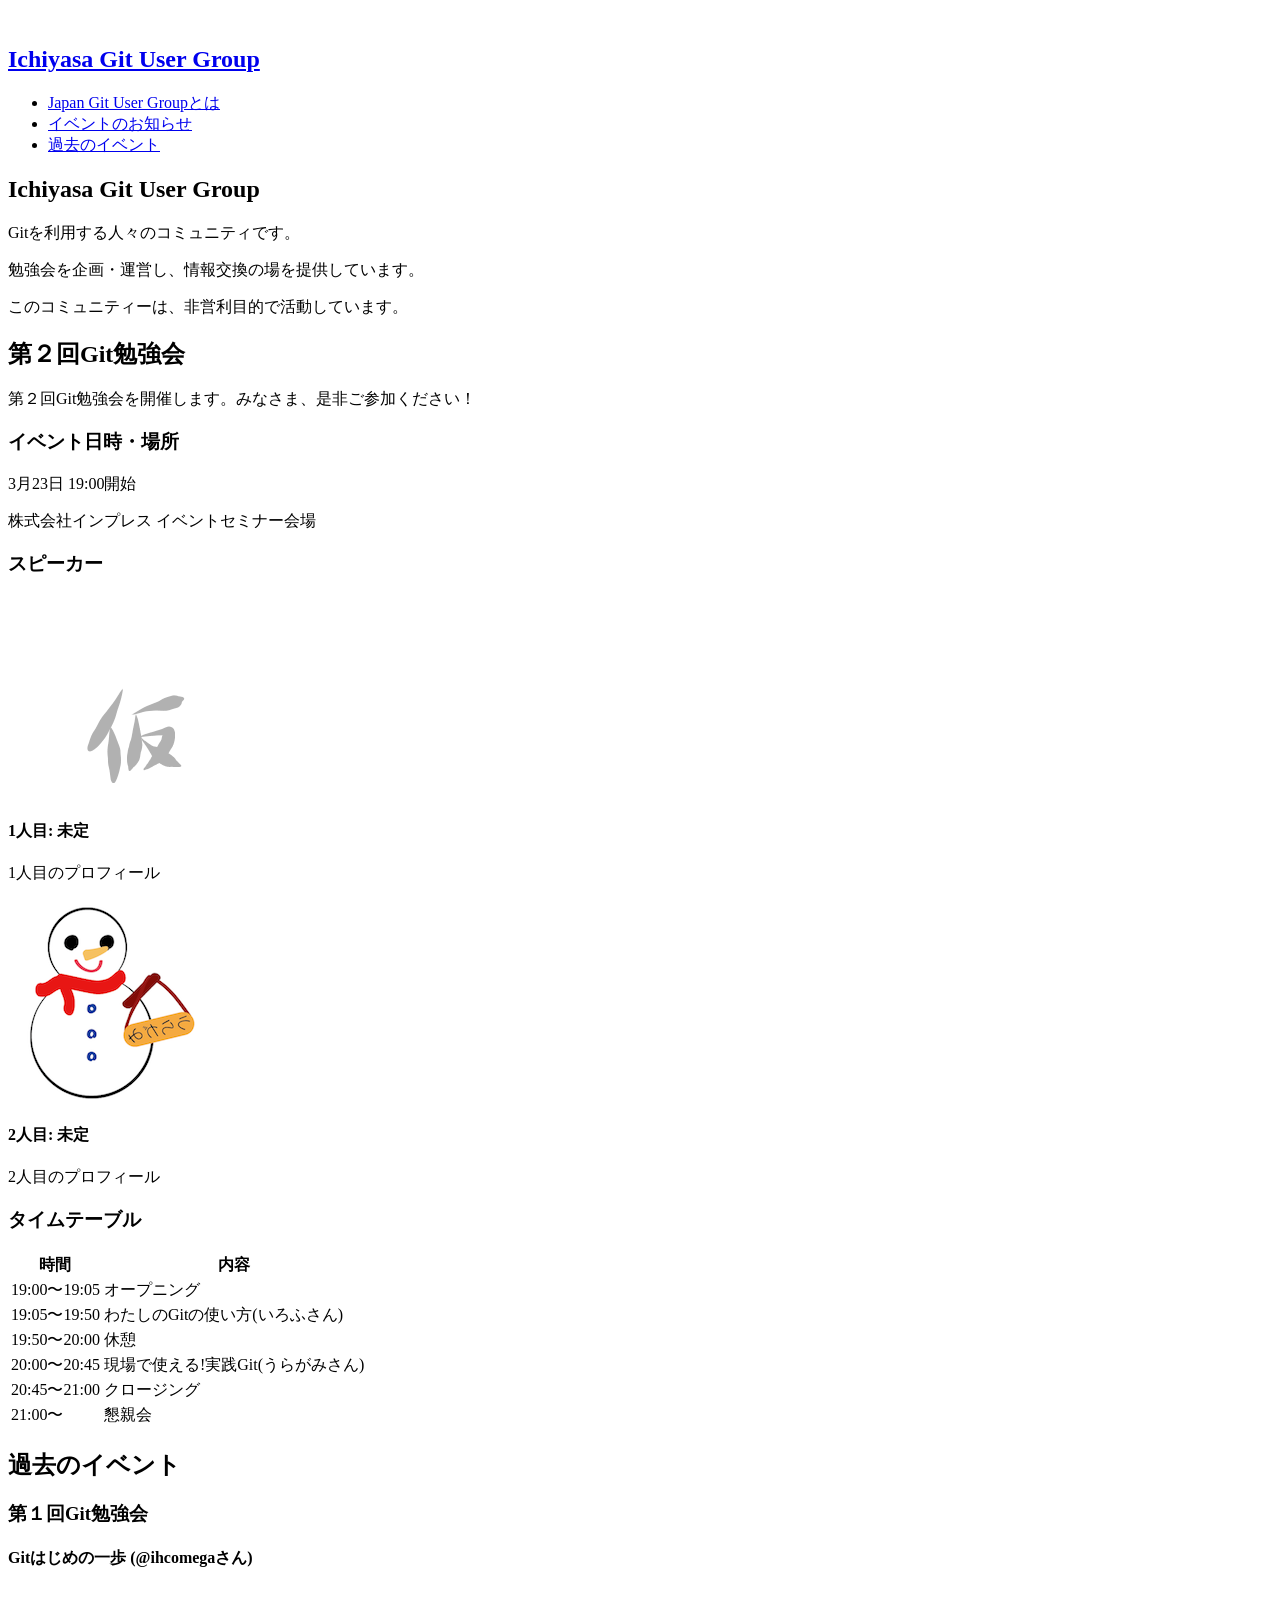
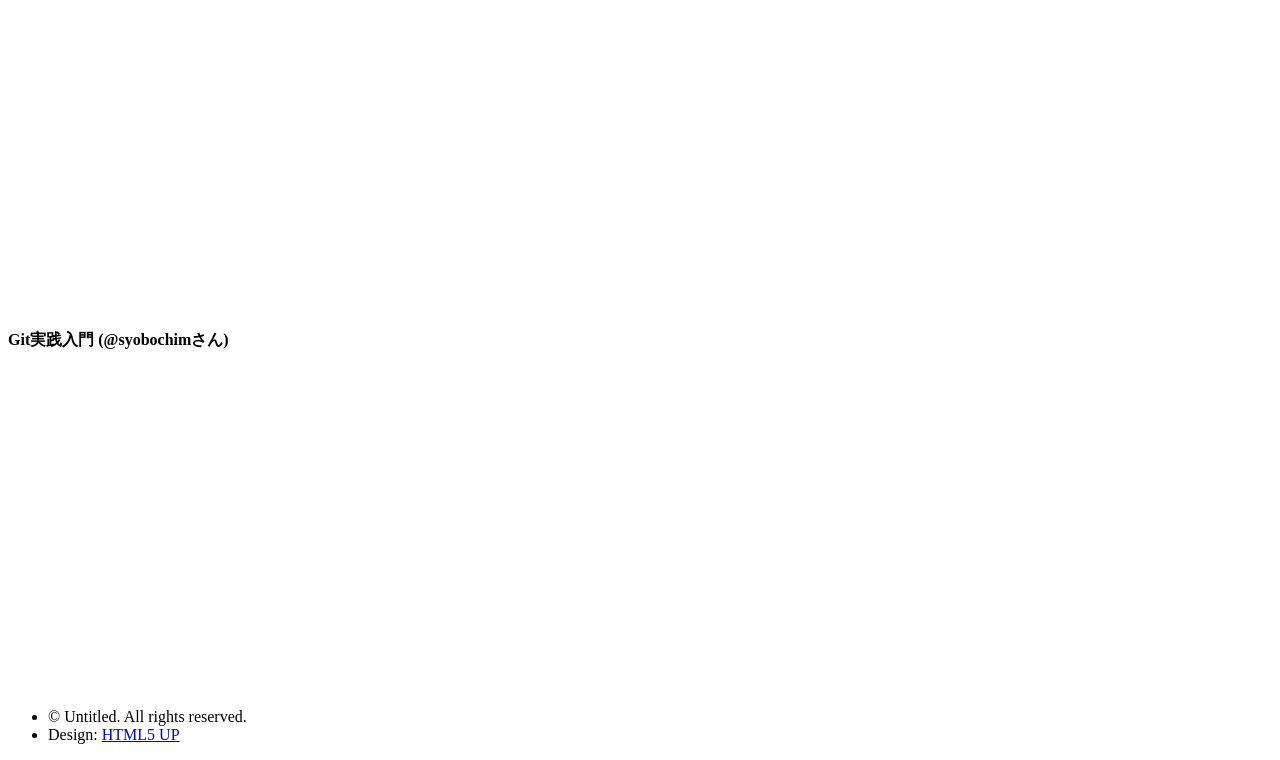
==== index.html @ 10b7ca1c "セッション情報を記載した" ====
<!DOCTYPE HTML>
<!--
	Read Only by HTML5 UP
	html5up.net | @ajlkn
	Free for personal and commercial use under the CCA 3.0 license (html5up.net/license)
-->
<html>
<head>
    <title>Ichiyasa Git User Group</title>
    <meta charset="utf-8"/>
    <meta name="viewport" content="width=device-width, initial-scale=1"/>
    <link rel="stylesheet" href="assets/css/main.css"/>
</head>
<body>

<!-- Header -->
<section id="header">
    <header>
        <span class="image avatar"><img src="images/avatar.png" alt=""/></span>
        <h1 id="logo"><a href="#">Ichiyasa Git User Group</a></h1>
    </header>
    <nav id="nav">
        <ul>
            <li><a href="#one" class="active">Japan Git User Groupとは</a></li>
            <li><a href="#two">イベントのお知らせ</a></li>
            <li><a href="#three">過去のイベント</a></li>
        </ul>
    </nav>
</section>

<!-- Wrapper -->
<div id="wrapper">

    <!-- Main -->
    <div id="main">

        <!-- One -->
        <section id="one">
            <div class="container">
                <header class="major">
                    <h2>Ichiyasa Git User Group</h2>
                </header>
                <p>Gitを利用する人々のコミュニティです。</p>
                <p>勉強会を企画・運営し、情報交換の場を提供しています。</p>
                <p>このコミュニティーは、非営利目的で活動しています。</p>
            </div>
        </section>

        <!-- Two -->
        <section id="two">
            <div class="container">
                <h2>第２回Git勉強会</h2>
                <div class="features">
                    <p>第２回Git勉強会を開催します。みなさま、是非ご参加ください！</p>
                    <article>
                        <h3>イベント日時・場所</h3>
                        <p>3月23日 19:00開始</p>
                        <p>株式会社インプレス イベントセミナー会場</p>
                    </article>
                    <article>
                        <h3>スピーカー</h3>
                        <div class="speaker">
                            <img src="images/speaker1.png" alt="" class="image"/>
                            <div class="inner">
                                <h4>1人目: 未定</h4>
                                <p>1人目のプロフィール</p>
                            </div>
                        </div>
                        <div class="speaker">
                            <img src="images/speaker2.png" alt="" class="image"/>
                            <div class="inner">
                                <h4>2人目: 未定</h4>
                                <p>2人目のプロフィール</p>
                            </div>
                        </div>
                    </article>
                    <article>
                        <h3>タイムテーブル</h3>
                        <div class="table-wrapper">
                            <table class="alt">
                                <thead>
                                <tr>
                                    <th>時間</th>
                                    <th>内容</th>
                                </tr>
                                </thead>
                                <tbody>
                                <tr>
                                    <td>19:00〜19:05</td>
                                    <td>オープニング</td>
                                </tr>
                                <tr>
                                    <td>19:05〜19:50</td>
                                    <td>わたしのGitの使い方(いろふさん)</td>
                                </tr>
                                <tr>
                                    <td>19:50〜20:00</td>
                                    <td>休憩</td>
                                </tr>
                                <tr>
                                    <td>20:00〜20:45</td>
                                    <td>現場で使える!実践Git(うらがみさん)</td>
                                </tr>
                                <tr>
                                    <td>20:45〜21:00</td>
                                    <td>クロージング</td>
                                </tr>
                                <tr>
                                    <td>21:00〜</td>
                                    <td>懇親会</td>
                                </tr>
                                </tbody>
                            </table>
                        </div>
                    </article>
                </div>
            </div>
        </section>

        <!-- Three -->
        <section id="three">
            <div class="container">
                <h2>過去のイベント</h2>
                <h3>第１回Git勉強会</h3>
                <div class="features">
                    <article>
                        <h4>Gitはじめの一歩 (@ihcomegaさん)</h4>
                        <iframe width="560" height="315" src="https://www.youtube.com/embed/RZizY7tGPn8?rel=0"
                                frameborder="0" allow="autoplay; encrypted-media" allowfullscreen></iframe>
                    </article>
                    <article>
                        <h4>Git実践入門 (@syobochimさん)</h4>
                        <iframe width="560" height="315" src="https://www.youtube.com/embed/LocX863UA_w?rel=0"
                                frameborder="0" allow="autoplay; encrypted-media" allowfullscreen></iframe>
                    </article>
                </div>
            </div>
        </section>
    </div>

    <!-- Footer -->
    <section id="footer">
        <div class="container">
            <ul class="copyright">
                <li>&copy; Untitled. All rights reserved.</li>
                <li>Design: <a href="http://html5up.net">HTML5 UP</a></li>
            </ul>
        </div>
    </section>

</div>

<!-- Scripts -->
<script src="assets/js/jquery.min.js"></script>
<script src="assets/js/jquery.scrollzer.min.js"></script>
<script src="assets/js/jquery.scrolly.min.js"></script>
<script src="assets/js/skel.min.js"></script>
<script src="assets/js/util.js"></script>
<script src="assets/js/main.js"></script>

</body>
</html>
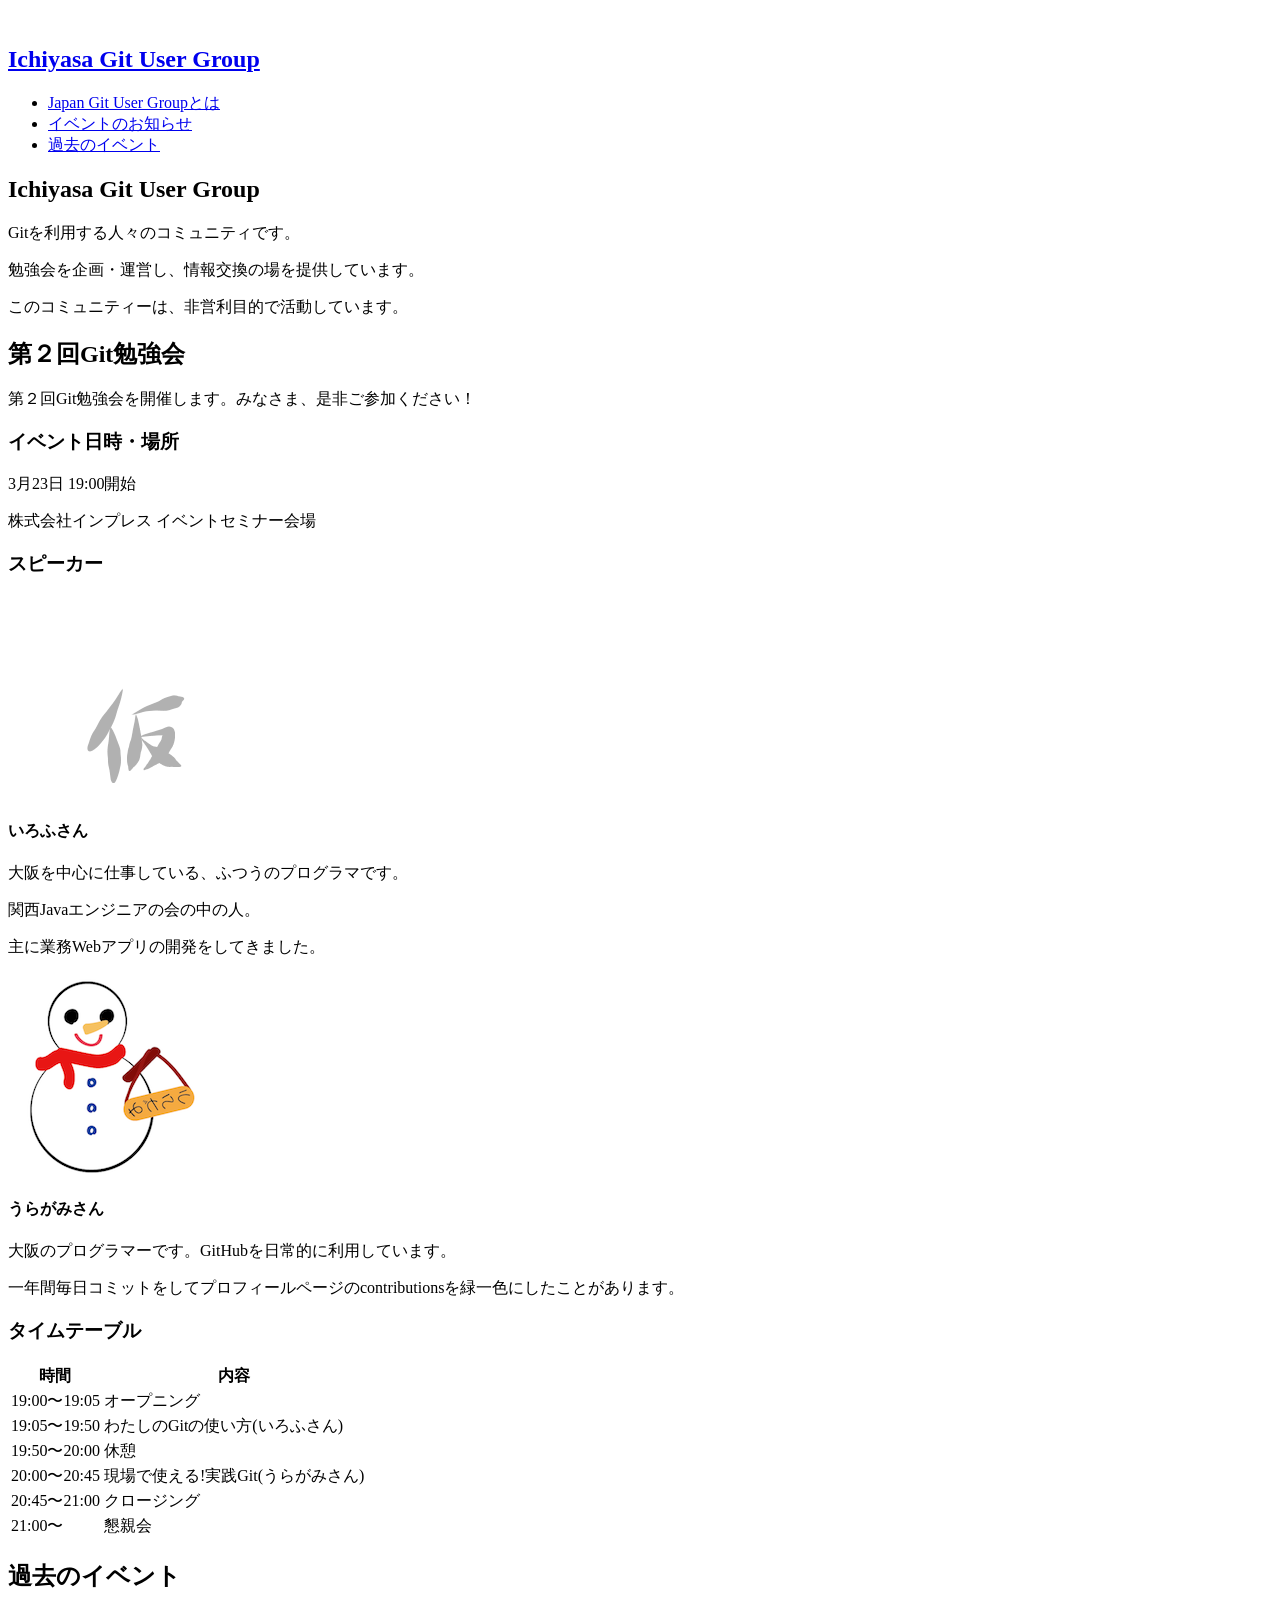
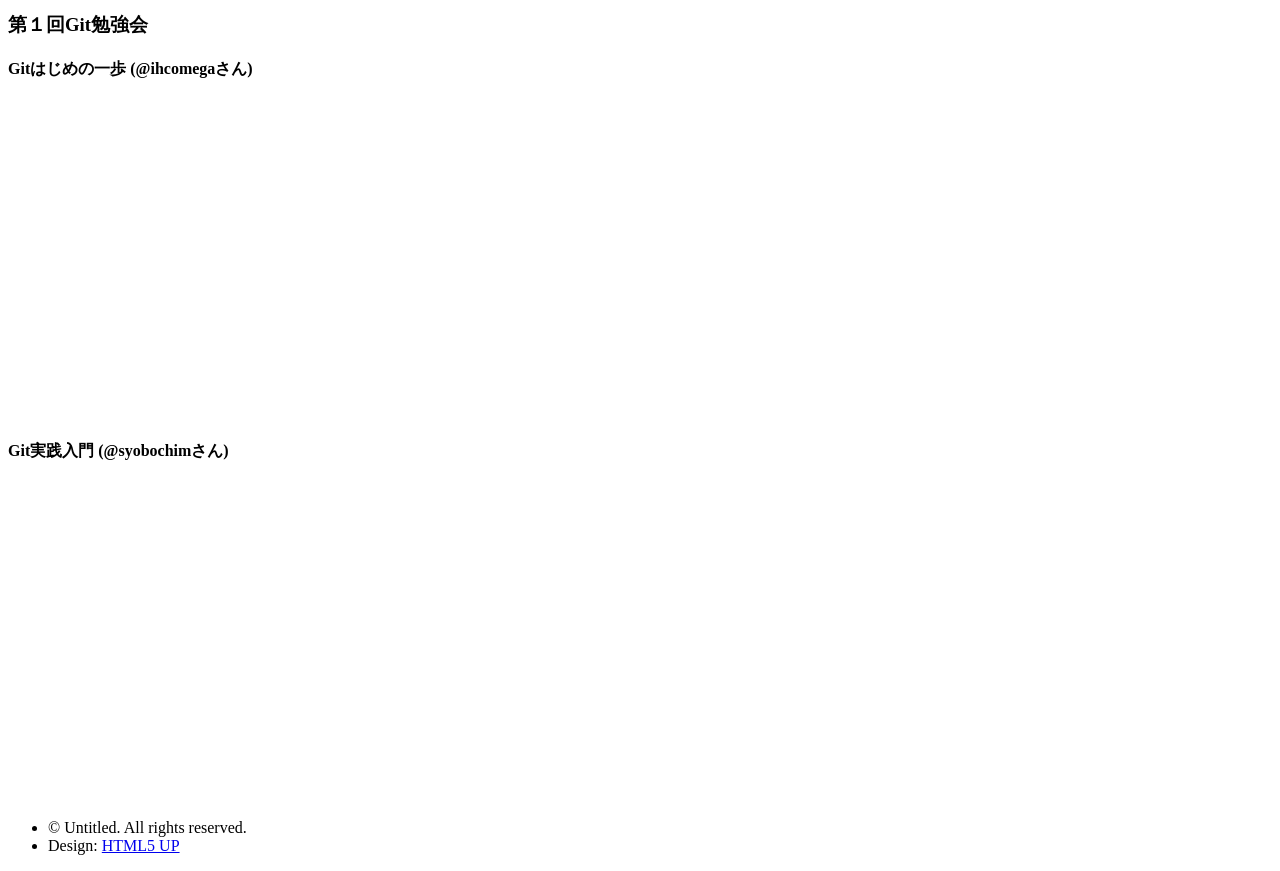
==== commit 4b79d6bf: "Merge branch 'main' into speakers-info" ====
--- a/index.html
+++ b/index.html
@@ -60,17 +60,21 @@
                     <article>
                         <h3>スピーカー</h3>
                         <div class="speaker">
+                        <!-- TODO : プロフィール画像を受け取ったら更新する-->
                             <img src="images/speaker1.png" alt="" class="image"/>
                             <div class="inner">
-                                <h4>1人目: 未定</h4>
-                                <p>1人目のプロフィール</p>
+                                <h4>いろふさん</h4>
+                                <p>大阪を中心に仕事している、ふつうのプログラマです。</p>
+                                <p>関西Javaエンジニアの会の中の人。</p>
+                                <p>主に業務Webアプリの開発をしてきました。</p>
                             </div>
                         </div>
                         <div class="speaker">
                             <img src="images/speaker2.png" alt="" class="image"/>
                             <div class="inner">
-                                <h4>2人目: 未定</h4>
-                                <p>2人目のプロフィール</p>
+                                <h4>うらがみさん</h4>
+                                <p>大阪のプログラマーです。GitHubを日常的に利用しています。</p>
+                                <p>一年間毎日コミットをしてプロフィールページのcontributionsを緑一色にしたことがあります。</p>
                             </div>
                         </div>
                     </article>
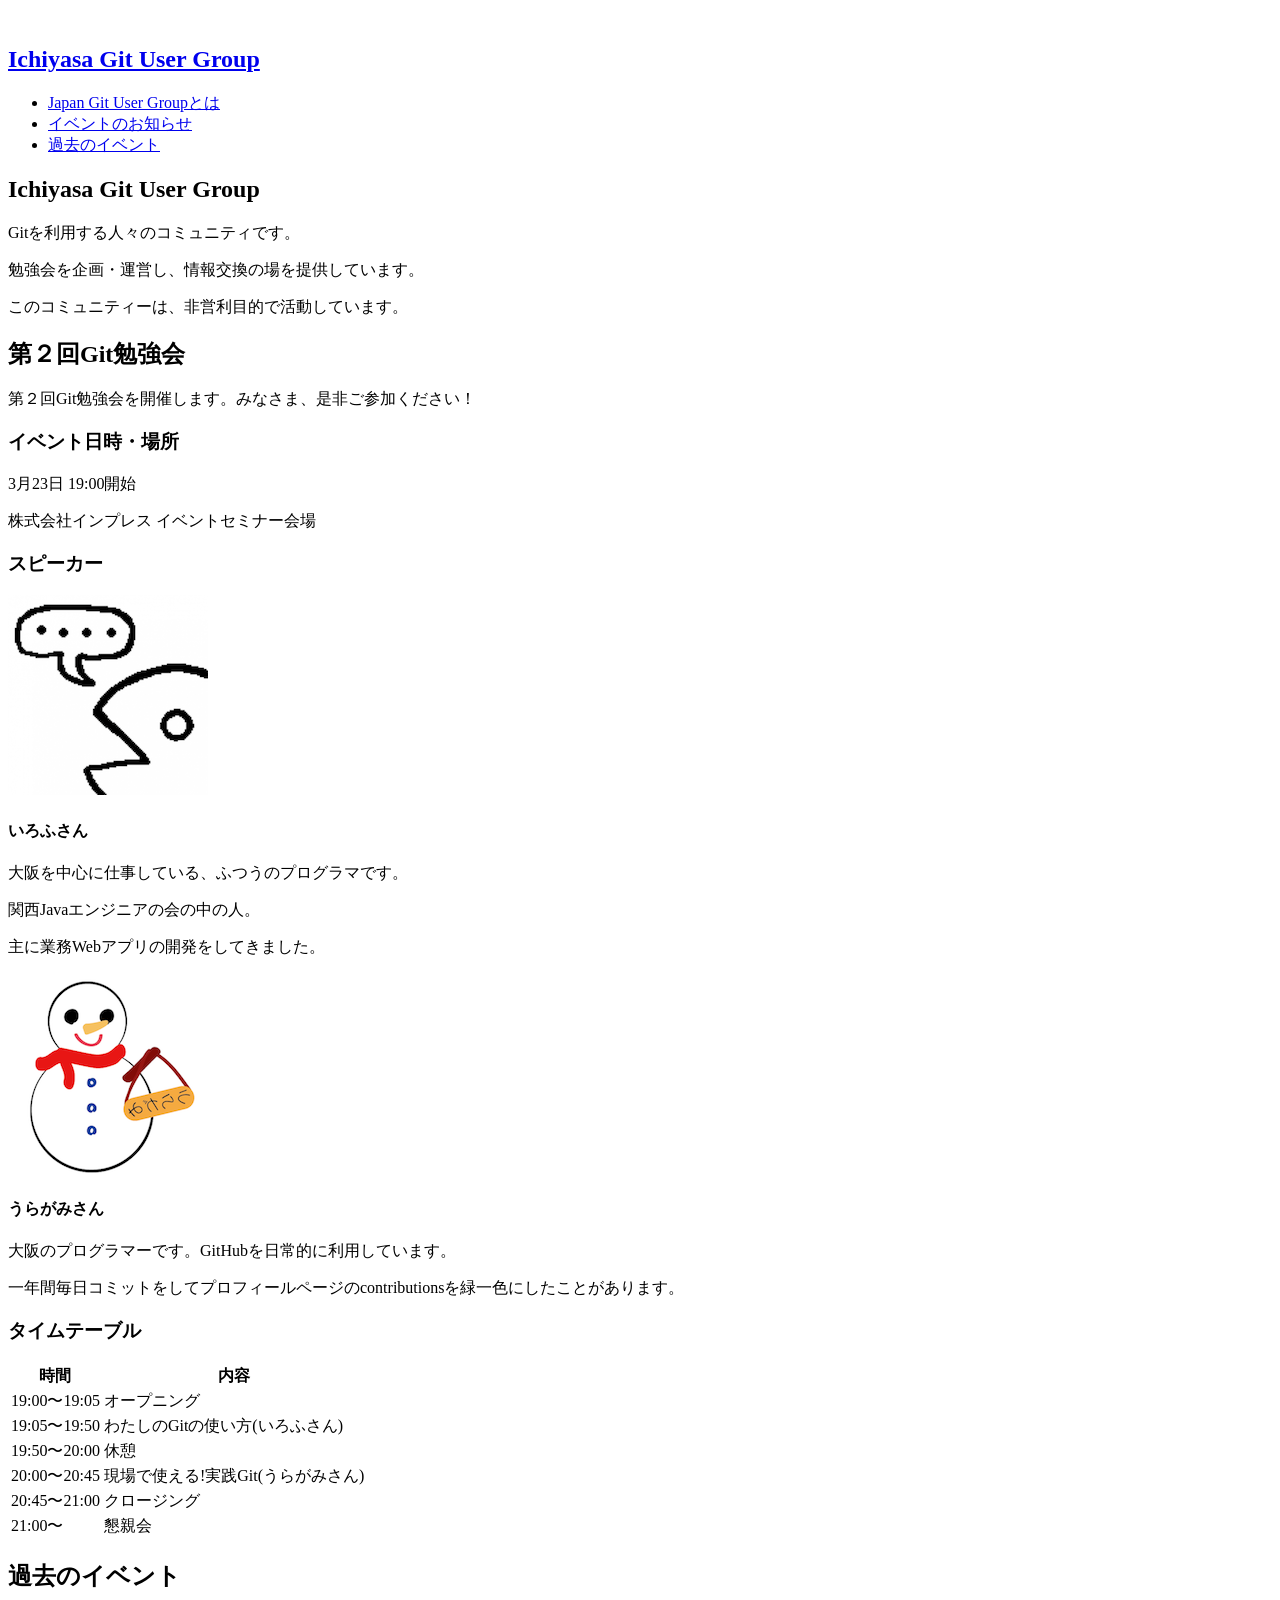
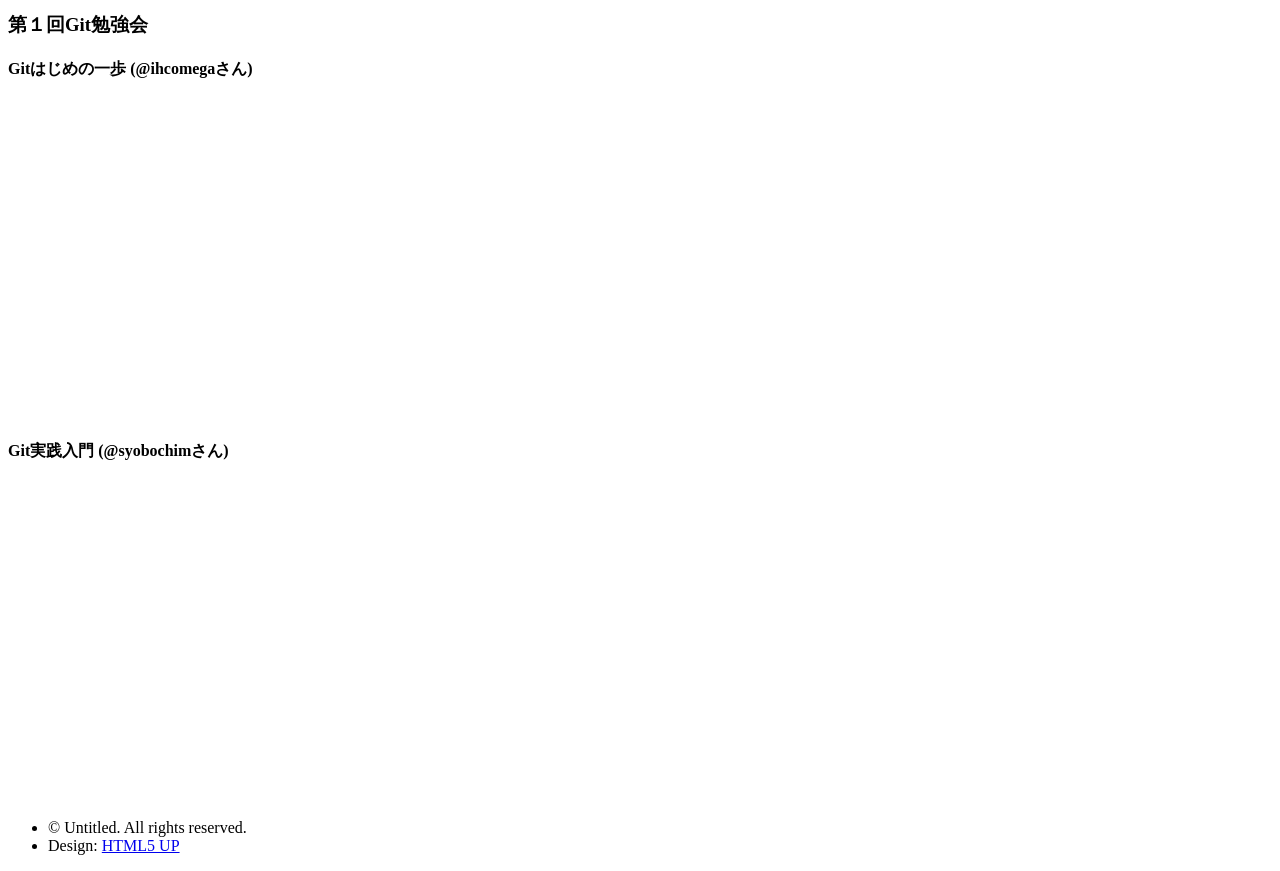
==== commit 027dee96: "いろふさんのプロフィール画像を追加した" ====
--- a/index.html
+++ b/index.html
@@ -60,7 +60,6 @@
                     <article>
                         <h3>スピーカー</h3>
                         <div class="speaker">
-                        <!-- TODO : プロフィール画像を受け取ったら更新する-->
                             <img src="images/speaker1.png" alt="" class="image"/>
                             <div class="inner">
                                 <h4>いろふさん</h4>
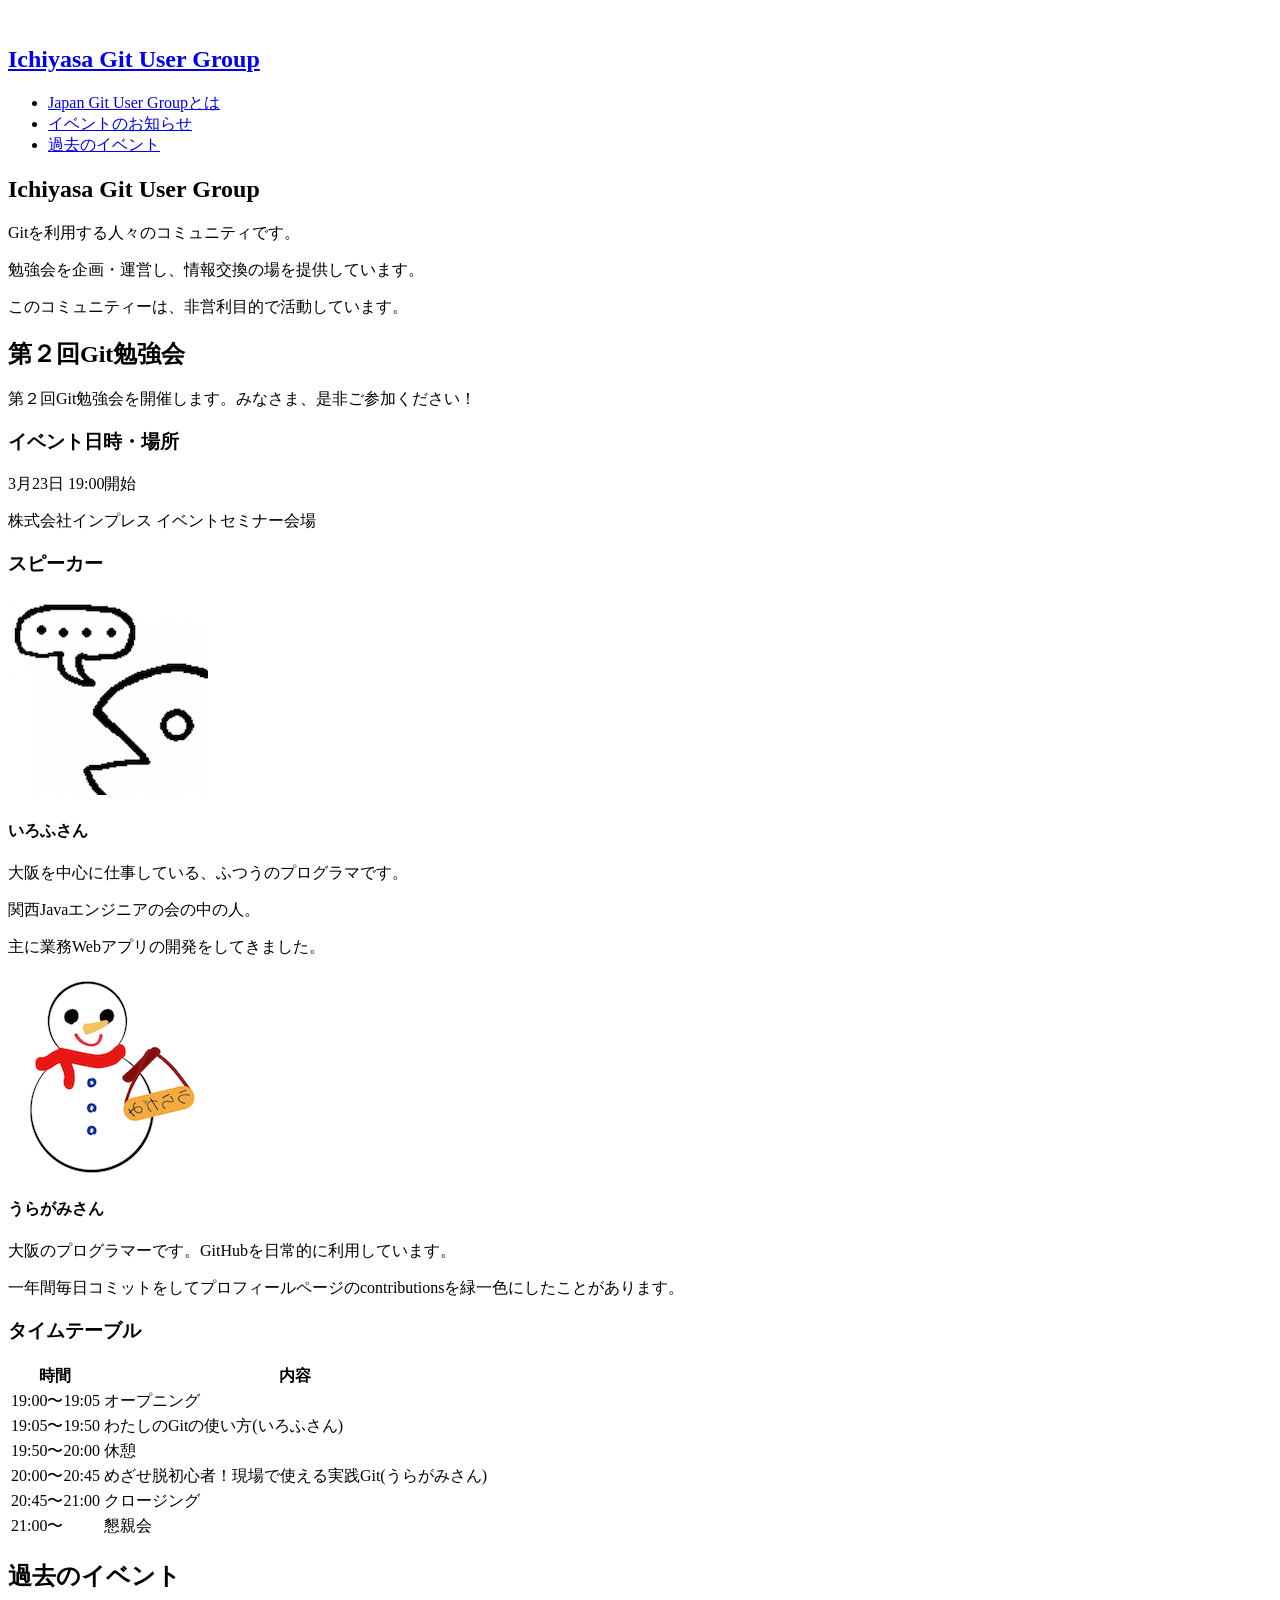
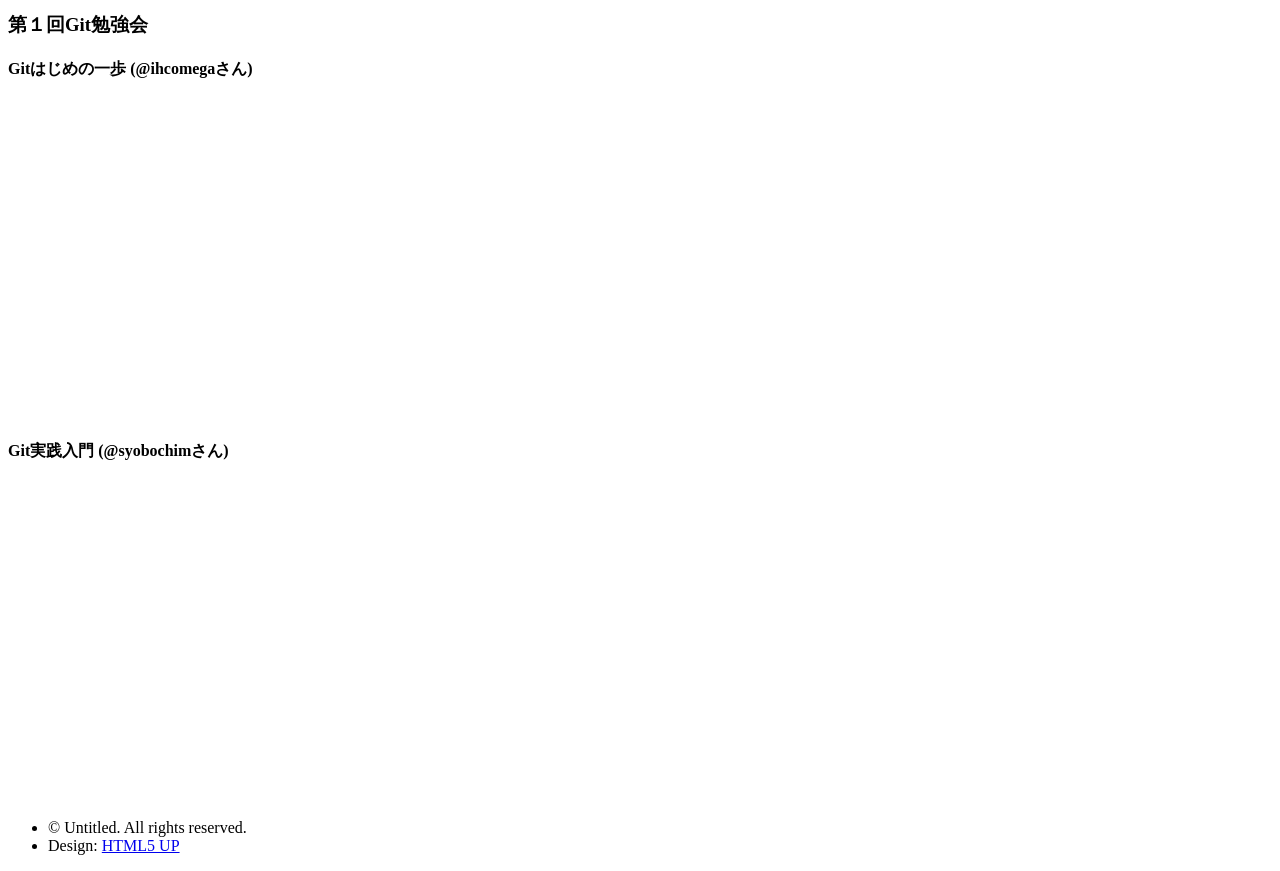
==== commit b3794376: "うらがみさんのセッションタイトルを更新した" ====
--- a/index.html
+++ b/index.html
@@ -102,7 +102,7 @@
                                 </tr>
                                 <tr>
                                     <td>20:00〜20:45</td>
-                                    <td>現場で使える!実践Git(うらがみさん)</td>
+                                    <td>めざせ脱初心者！現場で使える実践Git(うらがみさん)</td>
                                 </tr>
                                 <tr>
                                     <td>20:45〜21:00</td>
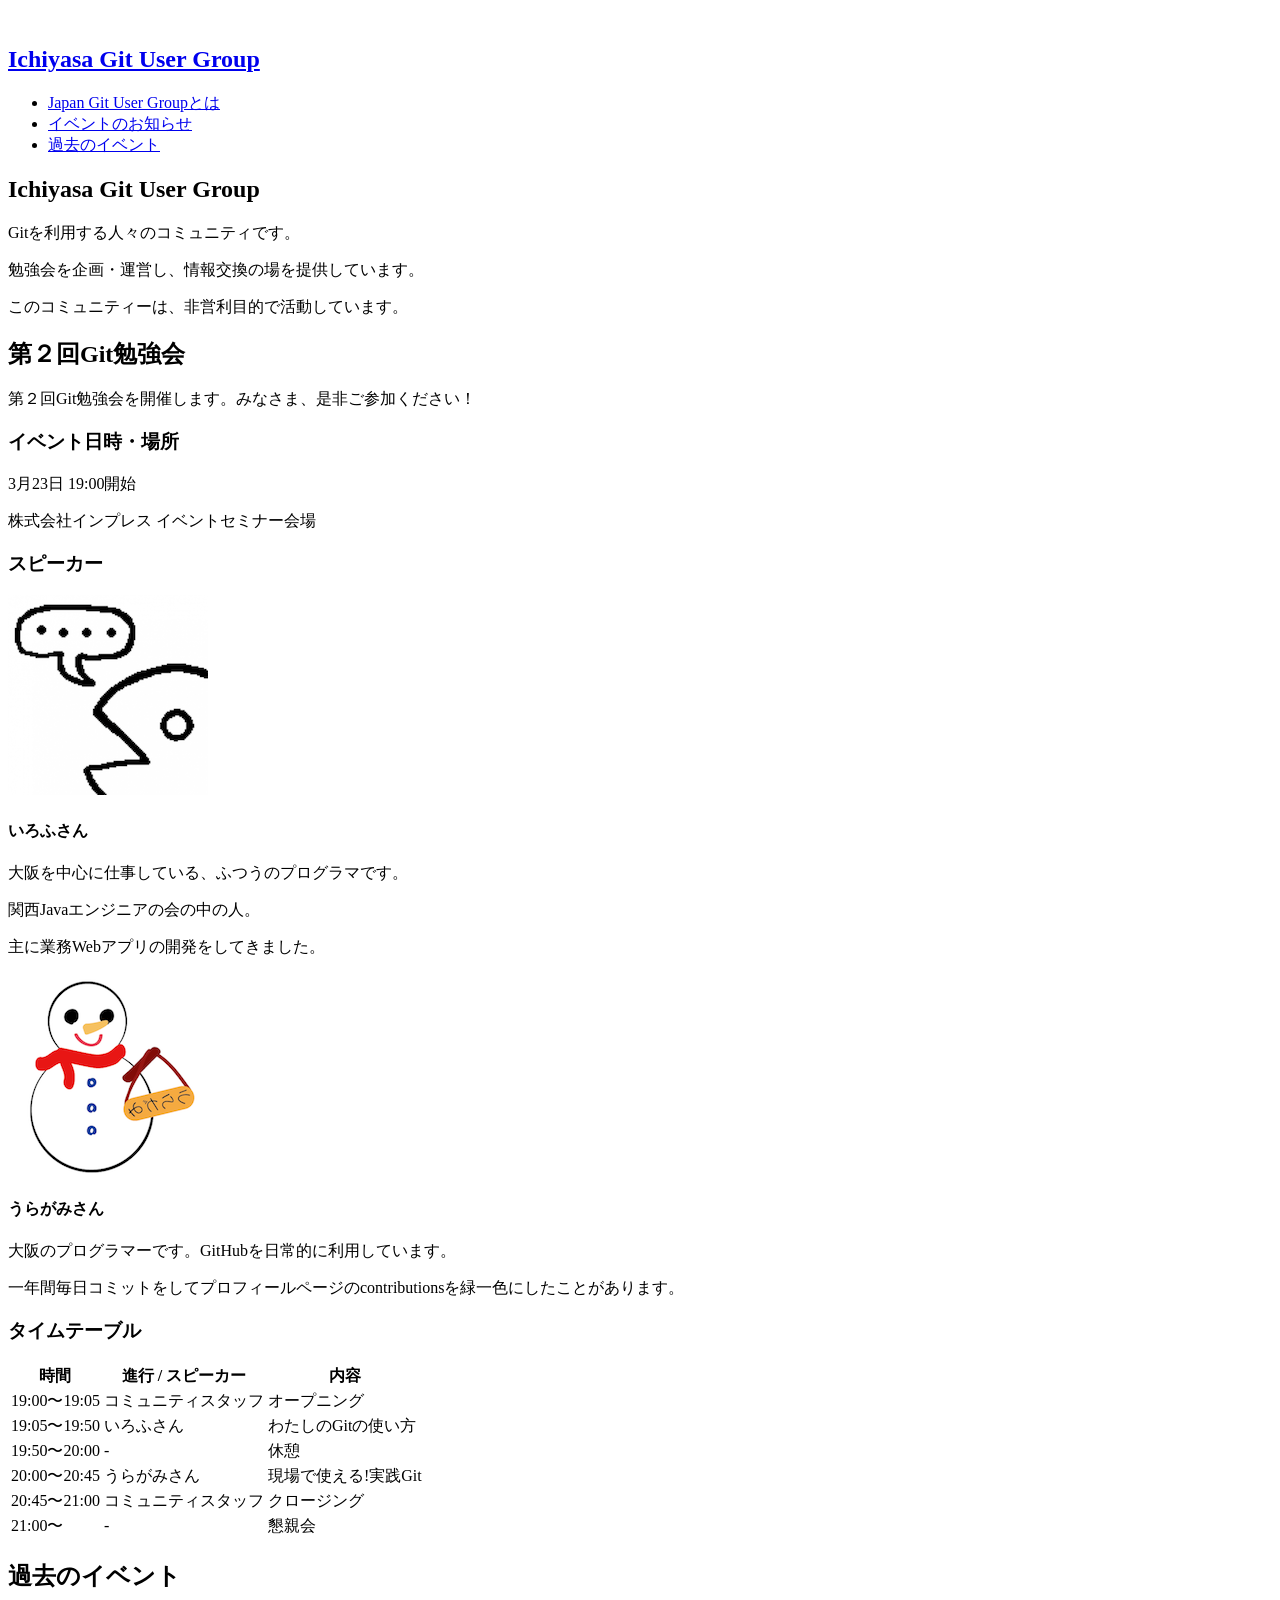
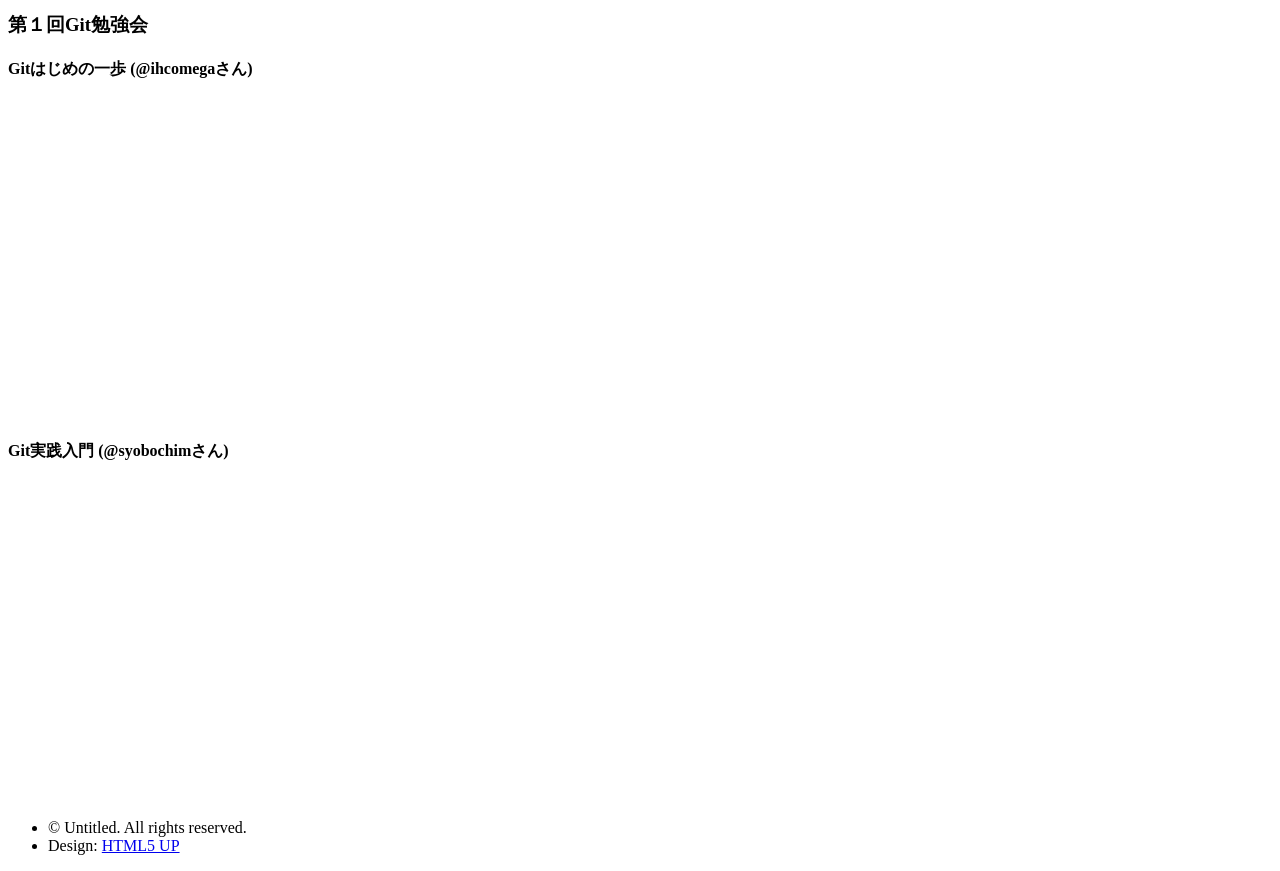
==== commit b233b6a2: "タイムテーブルのレイアウトを変更した" ====
--- a/index.html
+++ b/index.html
@@ -84,32 +84,39 @@
                                 <thead>
                                 <tr>
                                     <th>時間</th>
+									<th>進行 / スピーカー</th>
                                     <th>内容</th>
                                 </tr>
                                 </thead>
                                 <tbody>
                                 <tr>
                                     <td>19:00〜19:05</td>
+									<td>コミュニティスタッフ</td>
                                     <td>オープニング</td>
                                 </tr>
                                 <tr>
                                     <td>19:05〜19:50</td>
-                                    <td>わたしのGitの使い方(いろふさん)</td>
+									<td>いろふさん</td>
+                                    <td>わたしのGitの使い方</td>
                                 </tr>
                                 <tr>
                                     <td>19:50〜20:00</td>
+									<td> - </td>
                                     <td>休憩</td>
                                 </tr>
                                 <tr>
                                     <td>20:00〜20:45</td>
-                                    <td>めざせ脱初心者！現場で使える実践Git(うらがみさん)</td>
+									<td>うらがみさん</td>
+                                    <td>現場で使える!実践Git</td>
                                 </tr>
                                 <tr>
                                     <td>20:45〜21:00</td>
+									<td>コミュニティスタッフ</td>
                                     <td>クロージング</td>
                                 </tr>
                                 <tr>
                                     <td>21:00〜</td>
+									<td> - </td>
                                     <td>懇親会</td>
                                 </tr>
                                 </tbody>
@@ -162,4 +169,4 @@
 <script src="assets/js/main.js"></script>
 
 </body>
-</html>+</html>
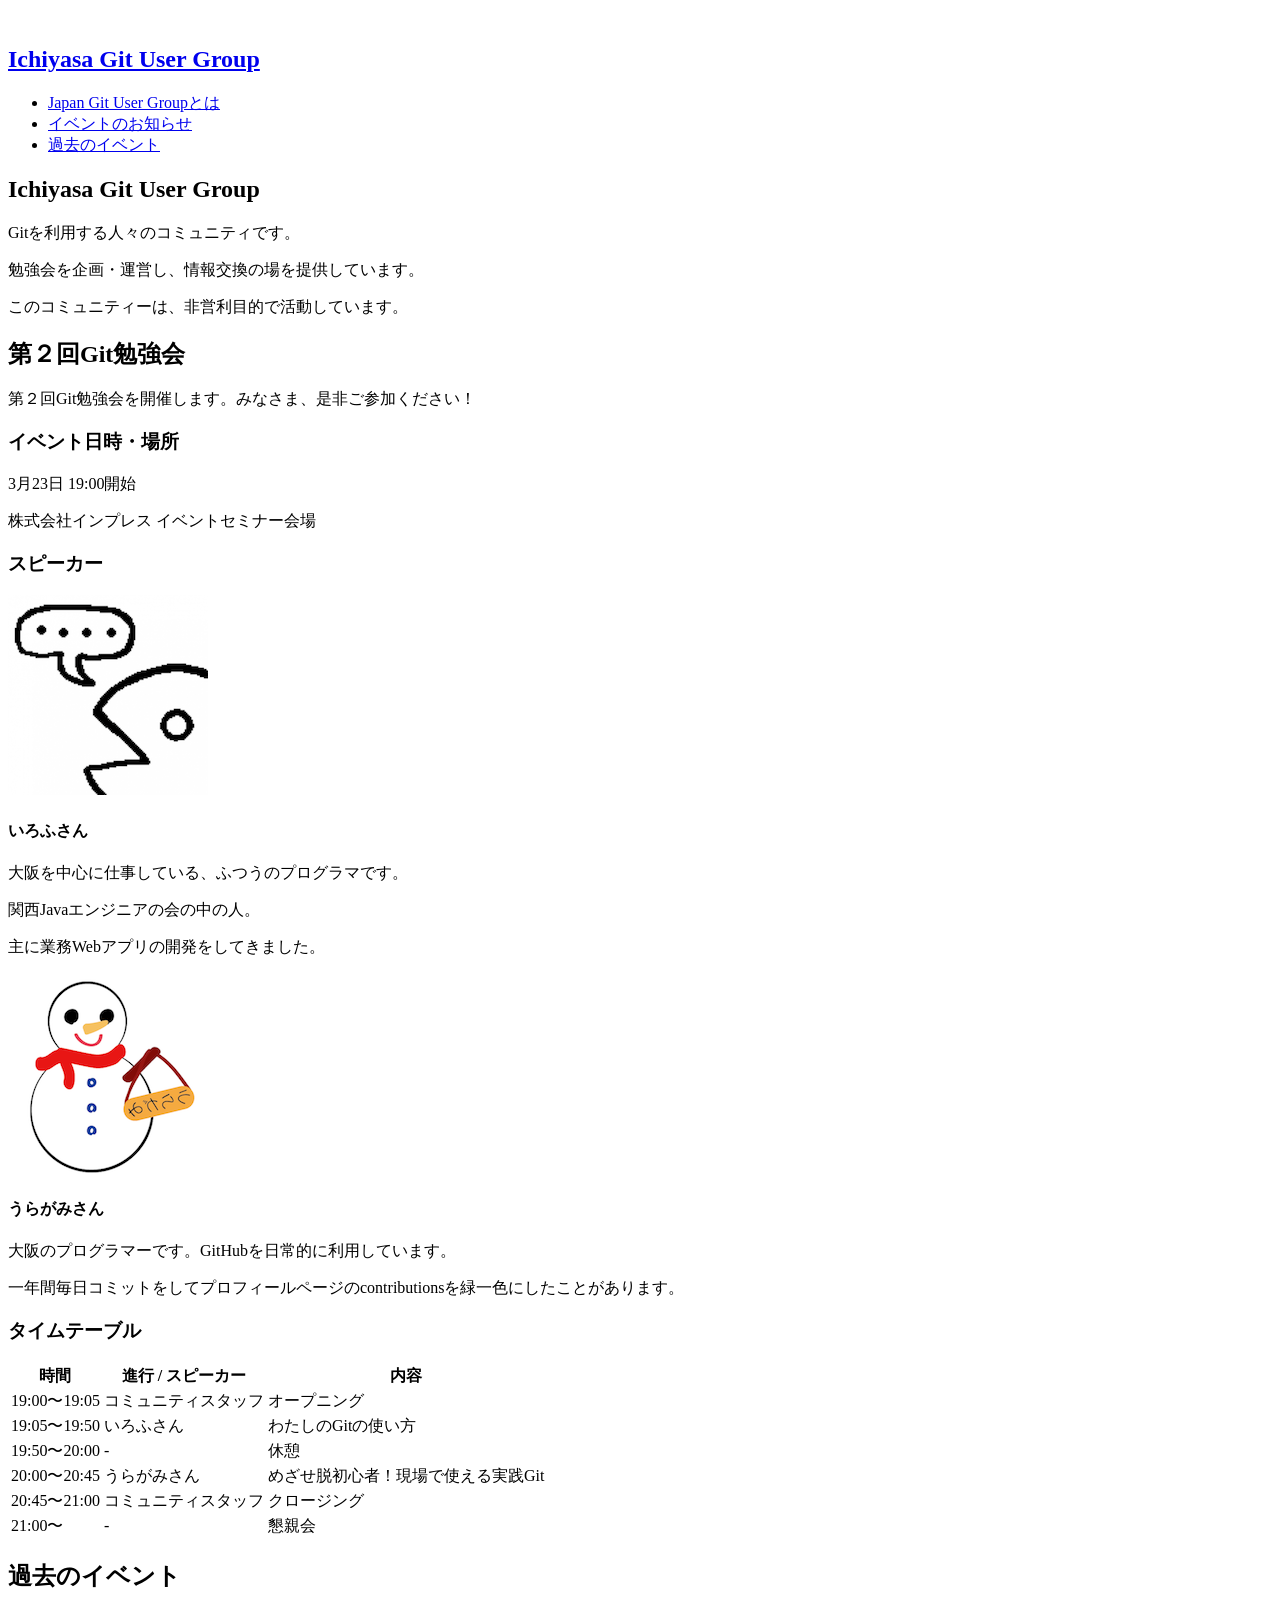
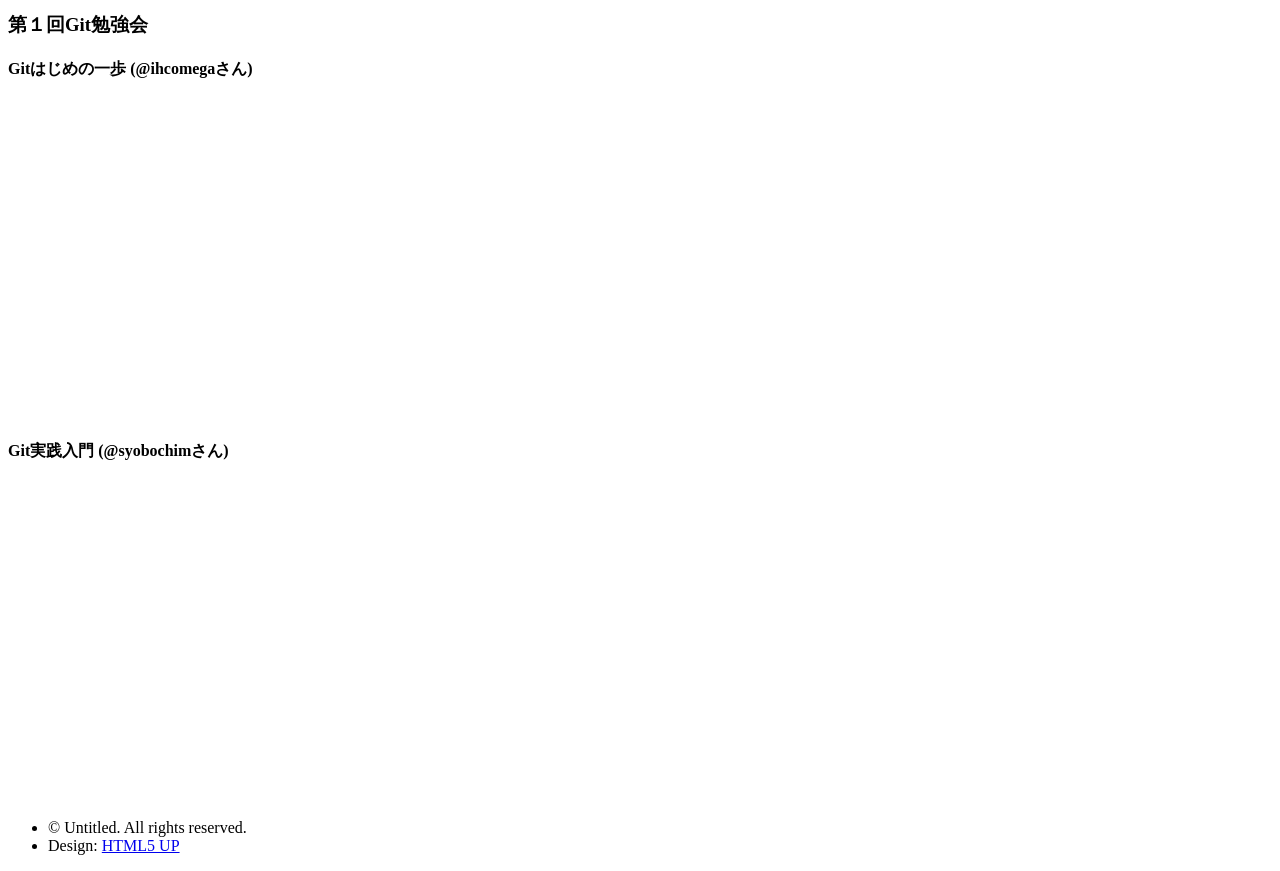
==== commit 9f95def7: "Merge branch 'main' into change-session-title" ====
--- a/index.html
+++ b/index.html
@@ -106,8 +106,8 @@
                                 </tr>
                                 <tr>
                                     <td>20:00〜20:45</td>
-									<td>うらがみさん</td>
-                                    <td>現場で使える!実践Git</td>
+                                    <td>うらがみさん</td>
+                                    <td>めざせ脱初心者！現場で使える実践Git</td>
                                 </tr>
                                 <tr>
                                     <td>20:45〜21:00</td>
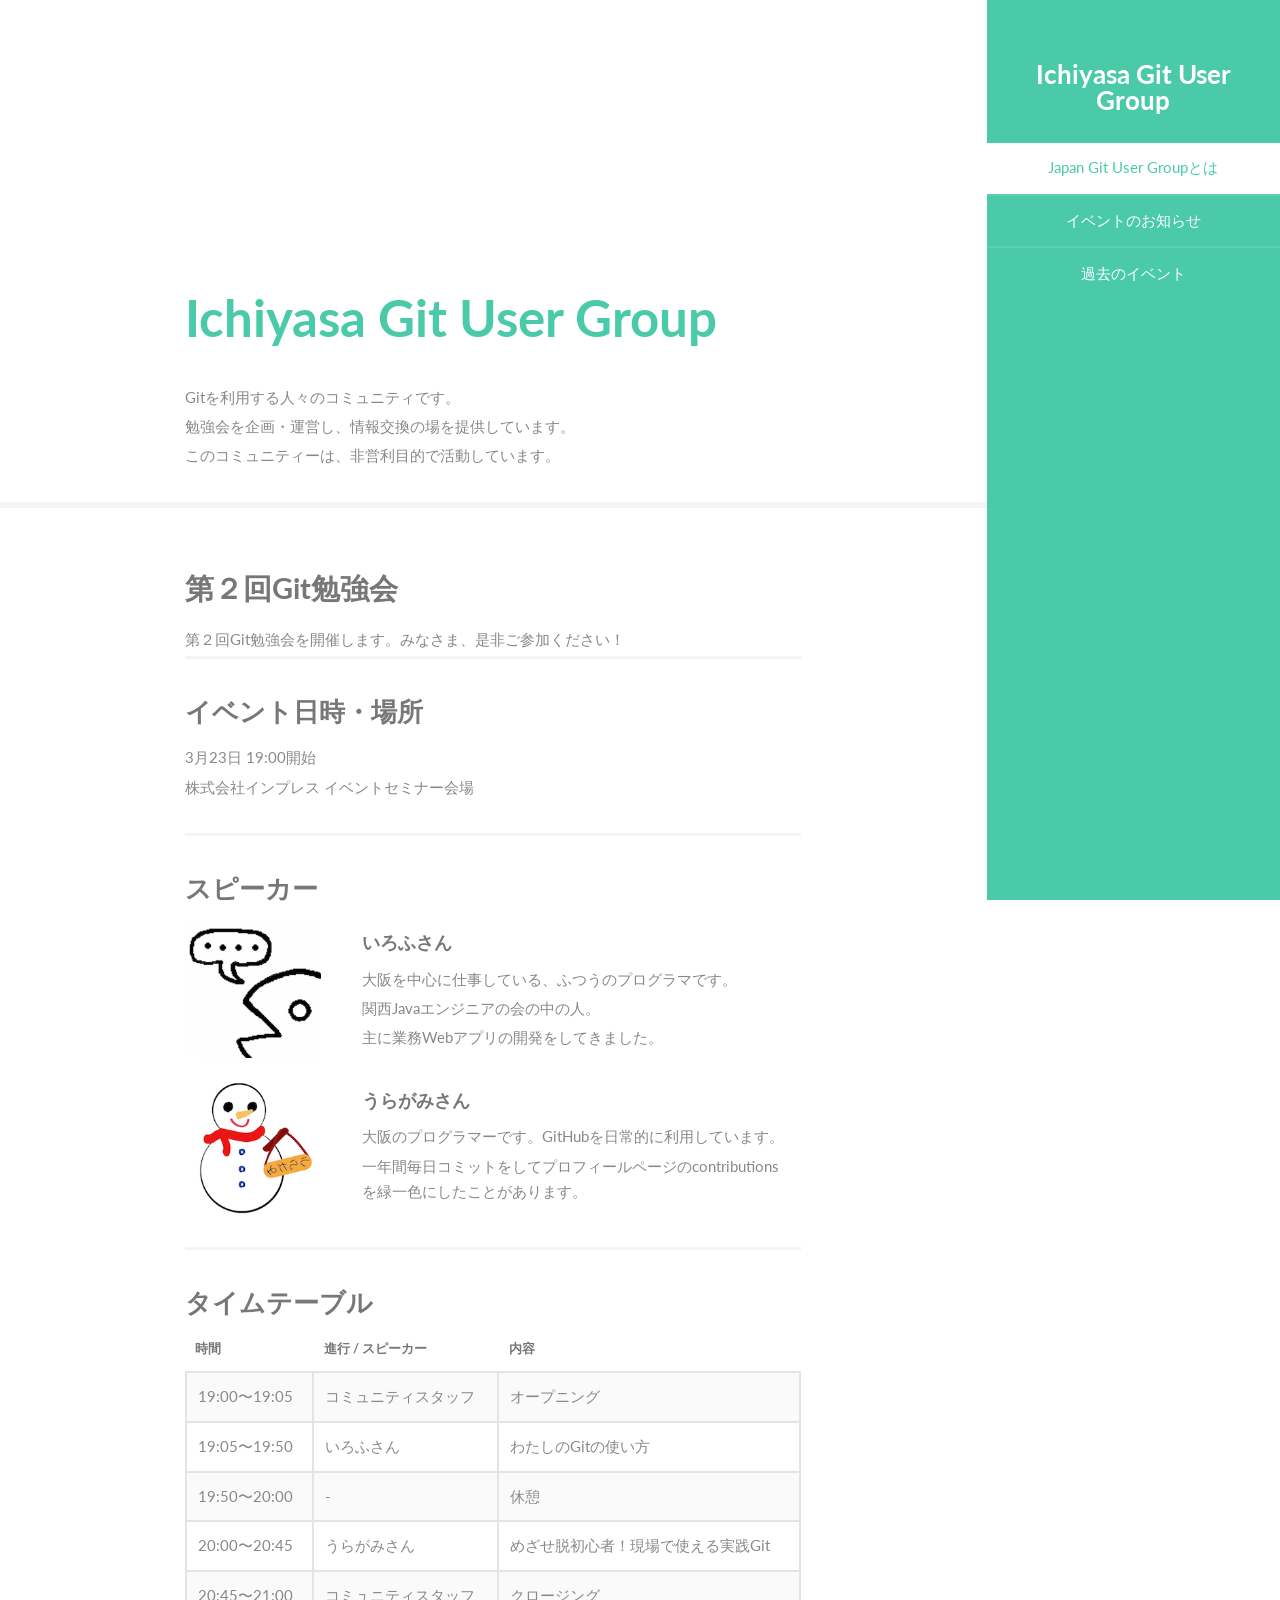
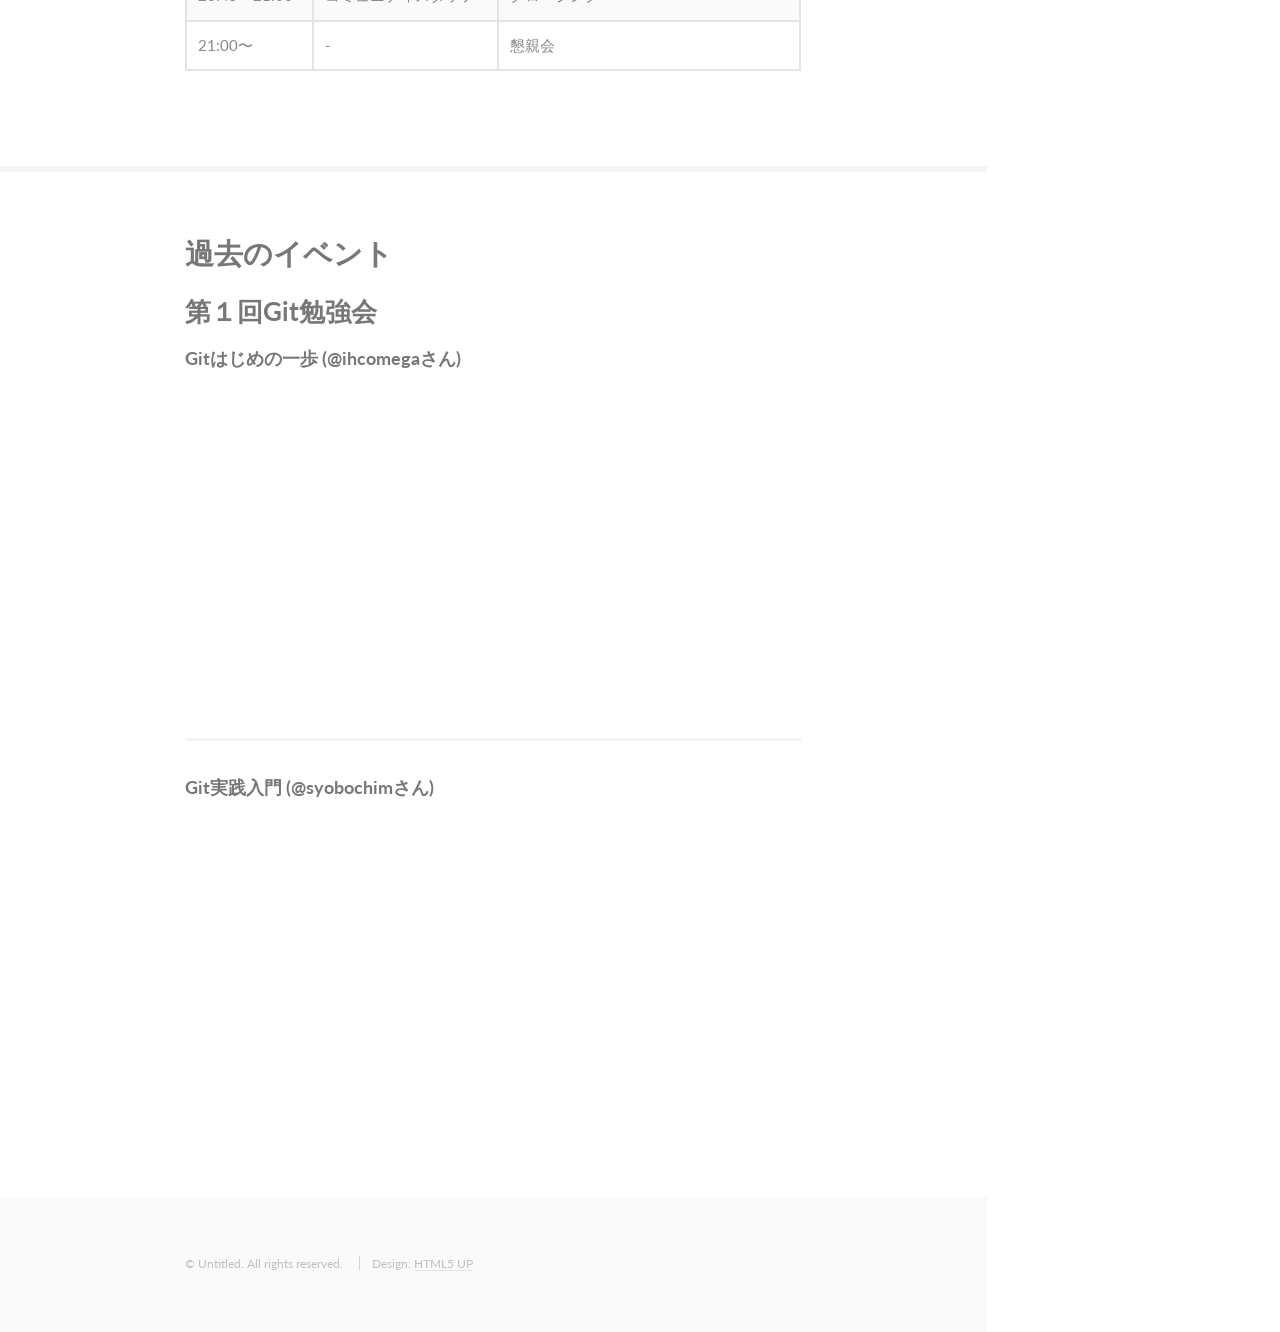
==== commit a42ac7e0: "vscodeの勉強にて変更しました。" ====
--- a/index.html
+++ b/index.html
@@ -1,172 +1,211 @@
-<!DOCTYPE HTML>
+<!doctype html>
 <!--
 	Read Only by HTML5 UP
 	html5up.net | @ajlkn
 	Free for personal and commercial use under the CCA 3.0 license (html5up.net/license)
 -->
 <html>
-<head>
-    <title>Ichiyasa Git User Group</title>
-    <meta charset="utf-8"/>
-    <meta name="viewport" content="width=device-width, initial-scale=1"/>
-    <link rel="stylesheet" href="assets/css/main.css"/>
-</head>
-<body>
-
-<!-- Header -->
-<section id="header">
-    <header>
-        <span class="image avatar"><img src="images/avatar.png" alt=""/></span>
-        <h1 id="logo"><a href="#">Ichiyasa Git User Group</a></h1>
-    </header>
-    <nav id="nav">
-        <ul>
-            <li><a href="#one" class="active">Japan Git User Groupとは</a></li>
-            <li><a href="#two">イベントのお知らせ</a></li>
-            <li><a href="#three">過去のイベント</a></li>
-        </ul>
-    </nav>
-</section>
-
-<!-- Wrapper -->
-<div id="wrapper">
-
-    <!-- Main -->
-    <div id="main">
-
-        <!-- One -->
-        <section id="one">
-            <div class="container">
-                <header class="major">
-                    <h2>Ichiyasa Git User Group</h2>
-                </header>
-                <p>Gitを利用する人々のコミュニティです。</p>
-                <p>勉強会を企画・運営し、情報交換の場を提供しています。</p>
-                <p>このコミュニティーは、非営利目的で活動しています。</p>
+    <head>
+        <title>Ichiyasa Git User Group</title>
+        <meta charset="utf-8" />
+        <meta name="viewport" content="width=device-width, initial-scale=1" />
+        <link rel="stylesheet" href="assets/css/main.css" />
+    </head>
+    <body>
+        <!-- Header -->
+        <section id="header">
+            <header>
+                <span class="image avatar"
+                    ><img src="images/avatar.png" alt=""
+                /></span>
+                <h1 id="logo"><a href="#">Ichiyasa Git User Group</a></h1>
+            </header>
+            <nav id="nav">
+                <ul>
+                    <li>
+                        <a href="#one" class="active"
+                            >Japan Git User Groupとは</a
+                        >
+                    </li>
+                    <li><a href="#two">イベントのお知らせ</a></li>
+                    <li><a href="#three">過去のイベント</a></li>
+                </ul>
+            </nav>
+        </section>
+
+        <!-- Wrapper -->
+        <div id="wrapper">
+            <!-- Main -->
+            <div id="main">
+                <!-- One -->
+                <section id="one">
+                    <div class="container">
+                        <header class="major">
+                            <h2>Ichiyasa Git User Group</h2>
+                        </header>
+                        <p>Gitを利用する人々のコミュニティです。</p>
+                        <p>
+                            勉強会を企画・運営し、情報交換の場を提供しています。
+                        </p>
+                        <p>
+                            このコミュニティーは、非営利目的で活動しています。
+                        </p>
+                    </div>
+                </section>
+
+                <!-- Two -->
+                <section id="two">
+                    <div class="container">
+                        <h2>第２回Git勉強会</h2>
+                        <div class="features">
+                            <p>
+                                第２回Git勉強会を開催します。みなさま、是非ご参加ください！
+                            </p>
+                            <article>
+                                <h3>イベント日時・場所</h3>
+                                <p>3月23日 19:00開始</p>
+                                <p>株式会社インプレス イベントセミナー会場</p>
+                            </article>
+                            <article>
+                                <h3>スピーカー</h3>
+                                <div class="speaker">
+                                    <img
+                                        src="images/speaker1.png"
+                                        alt=""
+                                        class="image"
+                                    />
+                                    <div class="inner">
+                                        <h4>いろふさん</h4>
+                                        <p>
+                                            大阪を中心に仕事している、ふつうのプログラマです。
+                                        </p>
+                                        <p>関西Javaエンジニアの会の中の人。</p>
+                                        <p>
+                                            主に業務Webアプリの開発をしてきました。
+                                        </p>
+                                    </div>
+                                </div>
+                                <div class="speaker">
+                                    <img
+                                        src="images/speaker2.png"
+                                        alt=""
+                                        class="image"
+                                    />
+                                    <div class="inner">
+                                        <h4>うらがみさん</h4>
+                                        <p>
+                                            大阪のプログラマーです。GitHubを日常的に利用しています。
+                                        </p>
+                                        <p>
+                                            一年間毎日コミットをしてプロフィールページのcontributionsを緑一色にしたことがあります。
+                                        </p>
+                                    </div>
+                                </div>
+                            </article>
+                            <article>
+                                <h3>タイムテーブル</h3>
+                                <div class="table-wrapper">
+                                    <table class="alt">
+                                        <thead>
+                                            <tr>
+                                                <th>時間</th>
+                                                <th>進行 / スピーカー</th>
+                                                <th>内容</th>
+                                            </tr>
+                                        </thead>
+                                        <tbody>
+                                            <tr>
+                                                <td>19:00〜19:05</td>
+                                                <td>コミュニティスタッフ</td>
+                                                <td>オープニング</td>
+                                            </tr>
+                                            <tr>
+                                                <td>19:05〜19:50</td>
+                                                <td>いろふさん</td>
+                                                <td>わたしのGitの使い方</td>
+                                            </tr>
+                                            <tr>
+                                                <td>19:50〜20:00</td>
+                                                <td>-</td>
+                                                <td>休憩</td>
+                                            </tr>
+                                            <tr>
+                                                <td>20:00〜20:45</td>
+                                                <td>うらがみさん</td>
+                                                <td>
+                                                    めざせ脱初心者！現場で使える実践Git
+                                                </td>
+                                            </tr>
+                                            <tr>
+                                                <td>20:45〜21:00</td>
+                                                <td>コミュニティスタッフ</td>
+                                                <td>クロージング</td>
+                                            </tr>
+                                            <tr>
+                                                <td>21:00〜</td>
+                                                <td>-</td>
+                                                <td>懇親会</td>
+                                            </tr>
+                                        </tbody>
+                                    </table>
+                                </div>
+                            </article>
+                        </div>
+                    </div>
+                </section>
+
+                <!-- Three -->
+                <section id="three">
+                    <div class="container">
+                        <h2>過去のイベント</h2>
+                        <h3>第１回Git勉強会</h3>
+                        <div class="features">
+                            <article>
+                                <h4>Gitはじめの一歩 (@ihcomegaさん)</h4>
+                                <iframe
+                                    width="560"
+                                    height="315"
+                                    src="https://www.youtube.com/embed/RZizY7tGPn8?rel=0"
+                                    frameborder="0"
+                                    allow="autoplay; encrypted-media"
+                                    allowfullscreen
+                                ></iframe>
+                            </article>
+                            <article>
+                                <h4>Git実践入門 (@syobochimさん)</h4>
+                                <iframe
+                                    width="560"
+                                    height="315"
+                                    src="https://www.youtube.com/embed/LocX863UA_w?rel=0"
+                                    frameborder="0"
+                                    allow="autoplay; encrypted-media"
+                                    allowfullscreen
+                                ></iframe>
+                            </article>
+                        </div>
+                    </div>
+                </section>
             </div>
-        </section>
-
-        <!-- Two -->
-        <section id="two">
-            <div class="container">
-                <h2>第２回Git勉強会</h2>
-                <div class="features">
-                    <p>第２回Git勉強会を開催します。みなさま、是非ご参加ください！</p>
-                    <article>
-                        <h3>イベント日時・場所</h3>
-                        <p>3月23日 19:00開始</p>
-                        <p>株式会社インプレス イベントセミナー会場</p>
-                    </article>
-                    <article>
-                        <h3>スピーカー</h3>
-                        <div class="speaker">
-                            <img src="images/speaker1.png" alt="" class="image"/>
-                            <div class="inner">
-                                <h4>いろふさん</h4>
-                                <p>大阪を中心に仕事している、ふつうのプログラマです。</p>
-                                <p>関西Javaエンジニアの会の中の人。</p>
-                                <p>主に業務Webアプリの開発をしてきました。</p>
-                            </div>
-                        </div>
-                        <div class="speaker">
-                            <img src="images/speaker2.png" alt="" class="image"/>
-                            <div class="inner">
-                                <h4>うらがみさん</h4>
-                                <p>大阪のプログラマーです。GitHubを日常的に利用しています。</p>
-                                <p>一年間毎日コミットをしてプロフィールページのcontributionsを緑一色にしたことがあります。</p>
-                            </div>
-                        </div>
-                    </article>
-                    <article>
-                        <h3>タイムテーブル</h3>
-                        <div class="table-wrapper">
-                            <table class="alt">
-                                <thead>
-                                <tr>
-                                    <th>時間</th>
-									<th>進行 / スピーカー</th>
-                                    <th>内容</th>
-                                </tr>
-                                </thead>
-                                <tbody>
-                                <tr>
-                                    <td>19:00〜19:05</td>
-									<td>コミュニティスタッフ</td>
-                                    <td>オープニング</td>
-                                </tr>
-                                <tr>
-                                    <td>19:05〜19:50</td>
-									<td>いろふさん</td>
-                                    <td>わたしのGitの使い方</td>
-                                </tr>
-                                <tr>
-                                    <td>19:50〜20:00</td>
-									<td> - </td>
-                                    <td>休憩</td>
-                                </tr>
-                                <tr>
-                                    <td>20:00〜20:45</td>
-                                    <td>うらがみさん</td>
-                                    <td>めざせ脱初心者！現場で使える実践Git</td>
-                                </tr>
-                                <tr>
-                                    <td>20:45〜21:00</td>
-									<td>コミュニティスタッフ</td>
-                                    <td>クロージング</td>
-                                </tr>
-                                <tr>
-                                    <td>21:00〜</td>
-									<td> - </td>
-                                    <td>懇親会</td>
-                                </tr>
-                                </tbody>
-                            </table>
-                        </div>
-                    </article>
+
+            <!-- Footer -->
+            <section id="footer">
+                <div class="container">
+                    <ul class="copyright">
+                        <li>&copy; Untitled. All rights reserved.</li>
+                        <li>
+                            Design: <a href="http://html5up.net">HTML5 UP</a>
+                        </li>
+                    </ul>
                 </div>
-            </div>
-        </section>
-
-        <!-- Three -->
-        <section id="three">
-            <div class="container">
-                <h2>過去のイベント</h2>
-                <h3>第１回Git勉強会</h3>
-                <div class="features">
-                    <article>
-                        <h4>Gitはじめの一歩 (@ihcomegaさん)</h4>
-                        <iframe width="560" height="315" src="https://www.youtube.com/embed/RZizY7tGPn8?rel=0"
-                                frameborder="0" allow="autoplay; encrypted-media" allowfullscreen></iframe>
-                    </article>
-                    <article>
-                        <h4>Git実践入門 (@syobochimさん)</h4>
-                        <iframe width="560" height="315" src="https://www.youtube.com/embed/LocX863UA_w?rel=0"
-                                frameborder="0" allow="autoplay; encrypted-media" allowfullscreen></iframe>
-                    </article>
-                </div>
-            </div>
-        </section>
-    </div>
-
-    <!-- Footer -->
-    <section id="footer">
-        <div class="container">
-            <ul class="copyright">
-                <li>&copy; Untitled. All rights reserved.</li>
-                <li>Design: <a href="http://html5up.net">HTML5 UP</a></li>
-            </ul>
+            </section>
         </div>
-    </section>
-
-</div>
-
-<!-- Scripts -->
-<script src="assets/js/jquery.min.js"></script>
-<script src="assets/js/jquery.scrollzer.min.js"></script>
-<script src="assets/js/jquery.scrolly.min.js"></script>
-<script src="assets/js/skel.min.js"></script>
-<script src="assets/js/util.js"></script>
-<script src="assets/js/main.js"></script>
-
-</body>
+
+        <!-- Scripts -->
+        <script src="assets/js/jquery.min.js"></script>
+        <script src="assets/js/jquery.scrollzer.min.js"></script>
+        <script src="assets/js/jquery.scrolly.min.js"></script>
+        <script src="assets/js/skel.min.js"></script>
+        <script src="assets/js/util.js"></script>
+        <script src="assets/js/main.js"></script>
+    </body>
 </html>
--- a/assets/css/main.css
+++ b/assets/css/main.css
@@ -0,0 +1,3303 @@
+@import url("font-awesome.min.css");
+@import url("https://fonts.googleapis.com/css?family=Lato:400,400italic,700,700italic|Source+Code+Pro:400");
+
+/*
+	Read Only by HTML5 UP
+	html5up.net | @ajlkn
+	Free for personal and commercial use under the CCA 3.0 license (html5up.net/license)
+*/
+
+/* Reset */
+
+html,
+body,
+div,
+span,
+applet,
+object,
+iframe,
+h1,
+h2,
+h3,
+h4,
+h5,
+h6,
+p,
+blockquote,
+pre,
+a,
+abbr,
+acronym,
+address,
+big,
+cite,
+code,
+del,
+dfn,
+em,
+img,
+ins,
+kbd,
+q,
+s,
+samp,
+small,
+strike,
+strong,
+sub,
+sup,
+tt,
+var,
+b,
+u,
+i,
+center,
+dl,
+dt,
+dd,
+ol,
+ul,
+li,
+fieldset,
+form,
+label,
+legend,
+table,
+caption,
+tbody,
+tfoot,
+thead,
+tr,
+th,
+td,
+article,
+aside,
+canvas,
+details,
+embed,
+figure,
+figcaption,
+footer,
+header,
+hgroup,
+menu,
+nav,
+output,
+ruby,
+section,
+summary,
+time,
+mark,
+audio,
+video {
+    margin: 0;
+    padding: 0;
+    border: 0;
+    font-size: 100%;
+    font: inherit;
+    vertical-align: baseline;
+}
+
+article,
+aside,
+details,
+figcaption,
+figure,
+footer,
+header,
+hgroup,
+menu,
+nav,
+section {
+    display: block;
+}
+
+body {
+    line-height: 1;
+}
+
+ol,
+ul {
+    list-style: none;
+}
+
+blockquote,
+q {
+    quotes: none;
+}
+
+blockquote:before,
+blockquote:after,
+q:before,
+q:after {
+    content: "";
+    content: none;
+}
+
+table {
+    border-collapse: collapse;
+    border-spacing: 0;
+}
+
+body {
+    -webkit-text-size-adjust: none;
+}
+
+/* Box Model */
+
+*,
+*:before,
+*:after {
+    -moz-box-sizing: border-box;
+    -webkit-box-sizing: border-box;
+    box-sizing: border-box;
+}
+
+/* Containers */
+
+.container {
+    margin-left: auto;
+    margin-right: auto;
+}
+
+.container.\31 25\25 {
+    width: 100%;
+    max-width: 56.25em;
+    min-width: 45em;
+}
+
+.container.\37 5\25 {
+    width: 33.75em;
+}
+
+.container.\35 0\25 {
+    width: 22.5em;
+}
+
+.container.\32 5\25 {
+    width: 11.25em;
+}
+
+.container {
+    width: 45em;
+}
+
+@media screen and (max-width: 1680px) {
+    .container.\31 25\25 {
+        width: 100%;
+        max-width: 56.25em;
+        min-width: 45em;
+    }
+
+    .container.\37 5\25 {
+        width: 33.75em;
+    }
+
+    .container.\35 0\25 {
+        width: 22.5em;
+    }
+
+    .container.\32 5\25 {
+        width: 11.25em;
+    }
+
+    .container {
+        width: 45em;
+    }
+}
+
+@media screen and (max-width: 1280px) {
+    .container.\31 25\25 {
+        width: 100%;
+        max-width: 52.5em;
+        min-width: 42em;
+    }
+
+    .container.\37 5\25 {
+        width: 31.5em;
+    }
+
+    .container.\35 0\25 {
+        width: 21em;
+    }
+
+    .container.\32 5\25 {
+        width: 10.5em;
+    }
+
+    .container {
+        width: 42em;
+    }
+}
+
+@media screen and (max-width: 1024px) {
+    .container.\31 25\25 {
+        width: 100%;
+        max-width: 106.25%;
+        min-width: 85%;
+    }
+
+    .container.\37 5\25 {
+        width: 63.75%;
+    }
+
+    .container.\35 0\25 {
+        width: 42.5%;
+    }
+
+    .container.\32 5\25 {
+        width: 21.25%;
+    }
+
+    .container {
+        width: 85% !important;
+    }
+}
+
+@media screen and (max-width: 736px) {
+    .container.\31 25\25 {
+        width: 100%;
+        max-width: 112.5%;
+        min-width: 90%;
+    }
+
+    .container.\37 5\25 {
+        width: 67.5%;
+    }
+
+    .container.\35 0\25 {
+        width: 45%;
+    }
+
+    .container.\32 5\25 {
+        width: 22.5%;
+    }
+
+    .container {
+        width: 90% !important;
+    }
+}
+
+@media screen and (max-width: 480px) {
+    .container.\31 25\25 {
+        width: 100%;
+        max-width: 112.5%;
+        min-width: 90%;
+    }
+
+    .container.\37 5\25 {
+        width: 67.5%;
+    }
+
+    .container.\35 0\25 {
+        width: 45%;
+    }
+
+    .container.\32 5\25 {
+        width: 22.5%;
+    }
+
+    .container {
+        width: 90% !important;
+    }
+}
+
+/* Grid */
+
+.row {
+    border-bottom: solid 1px transparent;
+    -moz-box-sizing: border-box;
+    -webkit-box-sizing: border-box;
+    box-sizing: border-box;
+}
+
+.row > * {
+    float: left;
+    -moz-box-sizing: border-box;
+    -webkit-box-sizing: border-box;
+    box-sizing: border-box;
+}
+
+.row:after,
+.row:before {
+    content: "";
+    display: block;
+    clear: both;
+    height: 0;
+}
+
+.row.uniform > * > :first-child {
+    margin-top: 0;
+}
+
+.row.uniform > * > :last-child {
+    margin-bottom: 0;
+}
+
+.row.\30 \25 > * {
+    padding: 0 0 0 0em;
+}
+
+.row.\30 \25 {
+    margin: 0 0 -1px 0em;
+}
+
+.row.uniform.\30 \25 > * {
+    padding: 0em 0 0 0em;
+}
+
+.row.uniform.\30 \25 {
+    margin: 0em 0 -1px 0em;
+}
+
+.row > * {
+    padding: 0 0 0 2em;
+}
+
+.row {
+    margin: 0 0 -1px -2em;
+}
+
+.row.uniform > * {
+    padding: 2em 0 0 2em;
+}
+
+.row.uniform {
+    margin: -2em 0 -1px -2em;
+}
+
+.row.\32 00\25 > * {
+    padding: 0 0 0 4em;
+}
+
+.row.\32 00\25 {
+    margin: 0 0 -1px -4em;
+}
+
+.row.uniform.\32 00\25 > * {
+    padding: 4em 0 0 4em;
+}
+
+.row.uniform.\32 00\25 {
+    margin: -4em 0 -1px -4em;
+}
+
+.row.\31 50\25 > * {
+    padding: 0 0 0 3em;
+}
+
+.row.\31 50\25 {
+    margin: 0 0 -1px -3em;
+}
+
+.row.uniform.\31 50\25 > * {
+    padding: 3em 0 0 3em;
+}
+
+.row.uniform.\31 50\25 {
+    margin: -3em 0 -1px -3em;
+}
+
+.row.\35 0\25 > * {
+    padding: 0 0 0 1em;
+}
+
+.row.\35 0\25 {
+    margin: 0 0 -1px -1em;
+}
+
+.row.uniform.\35 0\25 > * {
+    padding: 1em 0 0 1em;
+}
+
+.row.uniform.\35 0\25 {
+    margin: -1em 0 -1px -1em;
+}
+
+.row.\32 5\25 > * {
+    padding: 0 0 0 0.5em;
+}
+
+.row.\32 5\25 {
+    margin: 0 0 -1px -0.5em;
+}
+
+.row.uniform.\32 5\25 > * {
+    padding: 0.5em 0 0 0.5em;
+}
+
+.row.uniform.\32 5\25 {
+    margin: -0.5em 0 -1px -0.5em;
+}
+
+.\31 2u,
+.\31 2u\24 {
+    width: 100%;
+    clear: none;
+    margin-left: 0;
+}
+
+.\31 1u,
+.\31 1u\24 {
+    width: 91.6666666667%;
+    clear: none;
+    margin-left: 0;
+}
+
+.\31 0u,
+.\31 0u\24 {
+    width: 83.3333333333%;
+    clear: none;
+    margin-left: 0;
+}
+
+.\39 u,
+.\39 u\24 {
+    width: 75%;
+    clear: none;
+    margin-left: 0;
+}
+
+.\38 u,
+.\38 u\24 {
+    width: 66.6666666667%;
+    clear: none;
+    margin-left: 0;
+}
+
+.\37 u,
+.\37 u\24 {
+    width: 58.3333333333%;
+    clear: none;
+    margin-left: 0;
+}
+
+.\36 u,
+.\36 u\24 {
+    width: 50%;
+    clear: none;
+    margin-left: 0;
+}
+
+.\35 u,
+.\35 u\24 {
+    width: 41.6666666667%;
+    clear: none;
+    margin-left: 0;
+}
+
+.\34 u,
+.\34 u\24 {
+    width: 33.3333333333%;
+    clear: none;
+    margin-left: 0;
+}
+
+.\33 u,
+.\33 u\24 {
+    width: 25%;
+    clear: none;
+    margin-left: 0;
+}
+
+.\32 u,
+.\32 u\24 {
+    width: 16.6666666667%;
+    clear: none;
+    margin-left: 0;
+}
+
+.\31 u,
+.\31 u\24 {
+    width: 8.3333333333%;
+    clear: none;
+    margin-left: 0;
+}
+
+.\31 2u\24 + *,
+.\31 1u\24 + *,
+.\31 0u\24 + *,
+.\39 u\24 + *,
+.\38 u\24 + *,
+.\37 u\24 + *,
+.\36 u\24 + *,
+.\35 u\24 + *,
+.\34 u\24 + *,
+.\33 u\24 + *,
+.\32 u\24 + *,
+.\31 u\24 + * {
+    clear: left;
+}
+
+.\-11u {
+    margin-left: 91.66667%;
+}
+
+.\-10u {
+    margin-left: 83.33333%;
+}
+
+.\-9u {
+    margin-left: 75%;
+}
+
+.\-8u {
+    margin-left: 66.66667%;
+}
+
+.\-7u {
+    margin-left: 58.33333%;
+}
+
+.\-6u {
+    margin-left: 50%;
+}
+
+.\-5u {
+    margin-left: 41.66667%;
+}
+
+.\-4u {
+    margin-left: 33.33333%;
+}
+
+.\-3u {
+    margin-left: 25%;
+}
+
+.\-2u {
+    margin-left: 16.66667%;
+}
+
+.\-1u {
+    margin-left: 8.33333%;
+}
+
+@media screen and (max-width: 1680px) {
+    .row > * {
+        padding: 0 0 0 2em;
+    }
+
+    .row {
+        margin: 0 0 -1px -2em;
+    }
+
+    .row.uniform > * {
+        padding: 2em 0 0 2em;
+    }
+
+    .row.uniform {
+        margin: -2em 0 -1px -2em;
+    }
+
+    .row.\32 00\25 > * {
+        padding: 0 0 0 4em;
+    }
+
+    .row.\32 00\25 {
+        margin: 0 0 -1px -4em;
+    }
+
+    .row.uniform.\32 00\25 > * {
+        padding: 4em 0 0 4em;
+    }
+
+    .row.uniform.\32 00\25 {
+        margin: -4em 0 -1px -4em;
+    }
+
+    .row.\31 50\25 > * {
+        padding: 0 0 0 3em;
+    }
+
+    .row.\31 50\25 {
+        margin: 0 0 -1px -3em;
+    }
+
+    .row.uniform.\31 50\25 > * {
+        padding: 3em 0 0 3em;
+    }
+
+    .row.uniform.\31 50\25 {
+        margin: -3em 0 -1px -3em;
+    }
+
+    .row.\35 0\25 > * {
+        padding: 0 0 0 1em;
+    }
+
+    .row.\35 0\25 {
+        margin: 0 0 -1px -1em;
+    }
+
+    .row.uniform.\35 0\25 > * {
+        padding: 1em 0 0 1em;
+    }
+
+    .row.uniform.\35 0\25 {
+        margin: -1em 0 -1px -1em;
+    }
+
+    .row.\32 5\25 > * {
+        padding: 0 0 0 0.5em;
+    }
+
+    .row.\32 5\25 {
+        margin: 0 0 -1px -0.5em;
+    }
+
+    .row.uniform.\32 5\25 > * {
+        padding: 0.5em 0 0 0.5em;
+    }
+
+    .row.uniform.\32 5\25 {
+        margin: -0.5em 0 -1px -0.5em;
+    }
+
+    .\31 2u\28xlarge\29,
+    .\31 2u\24\28xlarge\29 {
+        width: 100%;
+        clear: none;
+        margin-left: 0;
+    }
+
+    .\31 1u\28xlarge\29,
+    .\31 1u\24\28xlarge\29 {
+        width: 91.6666666667%;
+        clear: none;
+        margin-left: 0;
+    }
+
+    .\31 0u\28xlarge\29,
+    .\31 0u\24\28xlarge\29 {
+        width: 83.3333333333%;
+        clear: none;
+        margin-left: 0;
+    }
+
+    .\39 u\28xlarge\29,
+    .\39 u\24\28xlarge\29 {
+        width: 75%;
+        clear: none;
+        margin-left: 0;
+    }
+
+    .\38 u\28xlarge\29,
+    .\38 u\24\28xlarge\29 {
+        width: 66.6666666667%;
+        clear: none;
+        margin-left: 0;
+    }
+
+    .\37 u\28xlarge\29,
+    .\37 u\24\28xlarge\29 {
+        width: 58.3333333333%;
+        clear: none;
+        margin-left: 0;
+    }
+
+    .\36 u\28xlarge\29,
+    .\36 u\24\28xlarge\29 {
+        width: 50%;
+        clear: none;
+        margin-left: 0;
+    }
+
+    .\35 u\28xlarge\29,
+    .\35 u\24\28xlarge\29 {
+        width: 41.6666666667%;
+        clear: none;
+        margin-left: 0;
+    }
+
+    .\34 u\28xlarge\29,
+    .\34 u\24\28xlarge\29 {
+        width: 33.3333333333%;
+        clear: none;
+        margin-left: 0;
+    }
+
+    .\33 u\28xlarge\29,
+    .\33 u\24\28xlarge\29 {
+        width: 25%;
+        clear: none;
+        margin-left: 0;
+    }
+
+    .\32 u\28xlarge\29,
+    .\32 u\24\28xlarge\29 {
+        width: 16.6666666667%;
+        clear: none;
+        margin-left: 0;
+    }
+
+    .\31 u\28xlarge\29,
+    .\31 u\24\28xlarge\29 {
+        width: 8.3333333333%;
+        clear: none;
+        margin-left: 0;
+    }
+
+    .\31 2u\24\28xlarge\29 + *,
+    .\31 1u\24\28xlarge\29 + *,
+    .\31 0u\24\28xlarge\29 + *,
+    .\39 u\24\28xlarge\29 + *,
+    .\38 u\24\28xlarge\29 + *,
+    .\37 u\24\28xlarge\29 + *,
+    .\36 u\24\28xlarge\29 + *,
+    .\35 u\24\28xlarge\29 + *,
+    .\34 u\24\28xlarge\29 + *,
+    .\33 u\24\28xlarge\29 + *,
+    .\32 u\24\28xlarge\29 + *,
+    .\31 u\24\28xlarge\29 + * {
+        clear: left;
+    }
+
+    .\-11u\28xlarge\29 {
+        margin-left: 91.66667%;
+    }
+
+    .\-10u\28xlarge\29 {
+        margin-left: 83.33333%;
+    }
+
+    .\-9u\28xlarge\29 {
+        margin-left: 75%;
+    }
+
+    .\-8u\28xlarge\29 {
+        margin-left: 66.66667%;
+    }
+
+    .\-7u\28xlarge\29 {
+        margin-left: 58.33333%;
+    }
+
+    .\-6u\28xlarge\29 {
+        margin-left: 50%;
+    }
+
+    .\-5u\28xlarge\29 {
+        margin-left: 41.66667%;
+    }
+
+    .\-4u\28xlarge\29 {
+        margin-left: 33.33333%;
+    }
+
+    .\-3u\28xlarge\29 {
+        margin-left: 25%;
+    }
+
+    .\-2u\28xlarge\29 {
+        margin-left: 16.66667%;
+    }
+
+    .\-1u\28xlarge\29 {
+        margin-left: 8.33333%;
+    }
+}
+
+@media screen and (max-width: 1280px) {
+    .row > * {
+        padding: 0 0 0 1.5em;
+    }
+
+    .row {
+        margin: 0 0 -1px -1.5em;
+    }
+
+    .row.uniform > * {
+        padding: 1.5em 0 0 1.5em;
+    }
+
+    .row.uniform {
+        margin: -1.5em 0 -1px -1.5em;
+    }
+
+    .row.\32 00\25 > * {
+        padding: 0 0 0 3em;
+    }
+
+    .row.\32 00\25 {
+        margin: 0 0 -1px -3em;
+    }
+
+    .row.uniform.\32 00\25 > * {
+        padding: 3em 0 0 3em;
+    }
+
+    .row.uniform.\32 00\25 {
+        margin: -3em 0 -1px -3em;
+    }
+
+    .row.\31 50\25 > * {
+        padding: 0 0 0 2.25em;
+    }
+
+    .row.\31 50\25 {
+        margin: 0 0 -1px -2.25em;
+    }
+
+    .row.uniform.\31 50\25 > * {
+        padding: 2.25em 0 0 2.25em;
+    }
+
+    .row.uniform.\31 50\25 {
+        margin: -2.25em 0 -1px -2.25em;
+    }
+
+    .row.\35 0\25 > * {
+        padding: 0 0 0 0.75em;
+    }
+
+    .row.\35 0\25 {
+        margin: 0 0 -1px -0.75em;
+    }
+
+    .row.uniform.\35 0\25 > * {
+        padding: 0.75em 0 0 0.75em;
+    }
+
+    .row.uniform.\35 0\25 {
+        margin: -0.75em 0 -1px -0.75em;
+    }
+
+    .row.\32 5\25 > * {
+        padding: 0 0 0 0.375em;
+    }
+
+    .row.\32 5\25 {
+        margin: 0 0 -1px -0.375em;
+    }
+
+    .row.uniform.\32 5\25 > * {
+        padding: 0.375em 0 0 0.375em;
+    }
+
+    .row.uniform.\32 5\25 {
+        margin: -0.375em 0 -1px -0.375em;
+    }
+
+    .\31 2u\28large\29,
+    .\31 2u\24\28large\29 {
+        width: 100%;
+        clear: none;
+        margin-left: 0;
+    }
+
+    .\31 1u\28large\29,
+    .\31 1u\24\28large\29 {
+        width: 91.6666666667%;
+        clear: none;
+        margin-left: 0;
+    }
+
+    .\31 0u\28large\29,
+    .\31 0u\24\28large\29 {
+        width: 83.3333333333%;
+        clear: none;
+        margin-left: 0;
+    }
+
+    .\39 u\28large\29,
+    .\39 u\24\28large\29 {
+        width: 75%;
+        clear: none;
+        margin-left: 0;
+    }
+
+    .\38 u\28large\29,
+    .\38 u\24\28large\29 {
+        width: 66.6666666667%;
+        clear: none;
+        margin-left: 0;
+    }
+
+    .\37 u\28large\29,
+    .\37 u\24\28large\29 {
+        width: 58.3333333333%;
+        clear: none;
+        margin-left: 0;
+    }
+
+    .\36 u\28large\29,
+    .\36 u\24\28large\29 {
+        width: 50%;
+        clear: none;
+        margin-left: 0;
+    }
+
+    .\35 u\28large\29,
+    .\35 u\24\28large\29 {
+        width: 41.6666666667%;
+        clear: none;
+        margin-left: 0;
+    }
+
+    .\34 u\28large\29,
+    .\34 u\24\28large\29 {
+        width: 33.3333333333%;
+        clear: none;
+        margin-left: 0;
+    }
+
+    .\33 u\28large\29,
+    .\33 u\24\28large\29 {
+        width: 25%;
+        clear: none;
+        margin-left: 0;
+    }
+
+    .\32 u\28large\29,
+    .\32 u\24\28large\29 {
+        width: 16.6666666667%;
+        clear: none;
+        margin-left: 0;
+    }
+
+    .\31 u\28large\29,
+    .\31 u\24\28large\29 {
+        width: 8.3333333333%;
+        clear: none;
+        margin-left: 0;
+    }
+
+    .\31 2u\24\28large\29 + *,
+    .\31 1u\24\28large\29 + *,
+    .\31 0u\24\28large\29 + *,
+    .\39 u\24\28large\29 + *,
+    .\38 u\24\28large\29 + *,
+    .\37 u\24\28large\29 + *,
+    .\36 u\24\28large\29 + *,
+    .\35 u\24\28large\29 + *,
+    .\34 u\24\28large\29 + *,
+    .\33 u\24\28large\29 + *,
+    .\32 u\24\28large\29 + *,
+    .\31 u\24\28large\29 + * {
+        clear: left;
+    }
+
+    .\-11u\28large\29 {
+        margin-left: 91.66667%;
+    }
+
+    .\-10u\28large\29 {
+        margin-left: 83.33333%;
+    }
+
+    .\-9u\28large\29 {
+        margin-left: 75%;
+    }
+
+    .\-8u\28large\29 {
+        margin-left: 66.66667%;
+    }
+
+    .\-7u\28large\29 {
+        margin-left: 58.33333%;
+    }
+
+    .\-6u\28large\29 {
+        margin-left: 50%;
+    }
+
+    .\-5u\28large\29 {
+        margin-left: 41.66667%;
+    }
+
+    .\-4u\28large\29 {
+        margin-left: 33.33333%;
+    }
+
+    .\-3u\28large\29 {
+        margin-left: 25%;
+    }
+
+    .\-2u\28large\29 {
+        margin-left: 16.66667%;
+    }
+
+    .\-1u\28large\29 {
+        margin-left: 8.33333%;
+    }
+}
+
+@media screen and (max-width: 1024px) {
+    .row > * {
+        padding: 0 0 0 1.5em;
+    }
+
+    .row {
+        margin: 0 0 -1px -1.5em;
+    }
+
+    .row.uniform > * {
+        padding: 1.5em 0 0 1.5em;
+    }
+
+    .row.uniform {
+        margin: -1.5em 0 -1px -1.5em;
+    }
+
+    .row.\32 00\25 > * {
+        padding: 0 0 0 3em;
+    }
+
+    .row.\32 00\25 {
+        margin: 0 0 -1px -3em;
+    }
+
+    .row.uniform.\32 00\25 > * {
+        padding: 3em 0 0 3em;
+    }
+
+    .row.uniform.\32 00\25 {
+        margin: -3em 0 -1px -3em;
+    }
+
+    .row.\31 50\25 > * {
+        padding: 0 0 0 2.25em;
+    }
+
+    .row.\31 50\25 {
+        margin: 0 0 -1px -2.25em;
+    }
+
+    .row.uniform.\31 50\25 > * {
+        padding: 2.25em 0 0 2.25em;
+    }
+
+    .row.uniform.\31 50\25 {
+        margin: -2.25em 0 -1px -2.25em;
+    }
+
+    .row.\35 0\25 > * {
+        padding: 0 0 0 0.75em;
+    }
+
+    .row.\35 0\25 {
+        margin: 0 0 -1px -0.75em;
+    }
+
+    .row.uniform.\35 0\25 > * {
+        padding: 0.75em 0 0 0.75em;
+    }
+
+    .row.uniform.\35 0\25 {
+        margin: -0.75em 0 -1px -0.75em;
+    }
+
+    .row.\32 5\25 > * {
+        padding: 0 0 0 0.375em;
+    }
+
+    .row.\32 5\25 {
+        margin: 0 0 -1px -0.375em;
+    }
+
+    .row.uniform.\32 5\25 > * {
+        padding: 0.375em 0 0 0.375em;
+    }
+
+    .row.uniform.\32 5\25 {
+        margin: -0.375em 0 -1px -0.375em;
+    }
+
+    .\31 2u\28medium\29,
+    .\31 2u\24\28medium\29 {
+        width: 100%;
+        clear: none;
+        margin-left: 0;
+    }
+
+    .\31 1u\28medium\29,
+    .\31 1u\24\28medium\29 {
+        width: 91.6666666667%;
+        clear: none;
+        margin-left: 0;
+    }
+
+    .\31 0u\28medium\29,
+    .\31 0u\24\28medium\29 {
+        width: 83.3333333333%;
+        clear: none;
+        margin-left: 0;
+    }
+
+    .\39 u\28medium\29,
+    .\39 u\24\28medium\29 {
+        width: 75%;
+        clear: none;
+        margin-left: 0;
+    }
+
+    .\38 u\28medium\29,
+    .\38 u\24\28medium\29 {
+        width: 66.6666666667%;
+        clear: none;
+        margin-left: 0;
+    }
+
+    .\37 u\28medium\29,
+    .\37 u\24\28medium\29 {
+        width: 58.3333333333%;
+        clear: none;
+        margin-left: 0;
+    }
+
+    .\36 u\28medium\29,
+    .\36 u\24\28medium\29 {
+        width: 50%;
+        clear: none;
+        margin-left: 0;
+    }
+
+    .\35 u\28medium\29,
+    .\35 u\24\28medium\29 {
+        width: 41.6666666667%;
+        clear: none;
+        margin-left: 0;
+    }
+
+    .\34 u\28medium\29,
+    .\34 u\24\28medium\29 {
+        width: 33.3333333333%;
+        clear: none;
+        margin-left: 0;
+    }
+
+    .\33 u\28medium\29,
+    .\33 u\24\28medium\29 {
+        width: 25%;
+        clear: none;
+        margin-left: 0;
+    }
+
+    .\32 u\28medium\29,
+    .\32 u\24\28medium\29 {
+        width: 16.6666666667%;
+        clear: none;
+        margin-left: 0;
+    }
+
+    .\31 u\28medium\29,
+    .\31 u\24\28medium\29 {
+        width: 8.3333333333%;
+        clear: none;
+        margin-left: 0;
+    }
+
+    .\31 2u\24\28medium\29 + *,
+    .\31 1u\24\28medium\29 + *,
+    .\31 0u\24\28medium\29 + *,
+    .\39 u\24\28medium\29 + *,
+    .\38 u\24\28medium\29 + *,
+    .\37 u\24\28medium\29 + *,
+    .\36 u\24\28medium\29 + *,
+    .\35 u\24\28medium\29 + *,
+    .\34 u\24\28medium\29 + *,
+    .\33 u\24\28medium\29 + *,
+    .\32 u\24\28medium\29 + *,
+    .\31 u\24\28medium\29 + * {
+        clear: left;
+    }
+
+    .\-11u\28medium\29 {
+        margin-left: 91.66667%;
+    }
+
+    .\-10u\28medium\29 {
+        margin-left: 83.33333%;
+    }
+
+    .\-9u\28medium\29 {
+        margin-left: 75%;
+    }
+
+    .\-8u\28medium\29 {
+        margin-left: 66.66667%;
+    }
+
+    .\-7u\28medium\29 {
+        margin-left: 58.33333%;
+    }
+
+    .\-6u\28medium\29 {
+        margin-left: 50%;
+    }
+
+    .\-5u\28medium\29 {
+        margin-left: 41.66667%;
+    }
+
+    .\-4u\28medium\29 {
+        margin-left: 33.33333%;
+    }
+
+    .\-3u\28medium\29 {
+        margin-left: 25%;
+    }
+
+    .\-2u\28medium\29 {
+        margin-left: 16.66667%;
+    }
+
+    .\-1u\28medium\29 {
+        margin-left: 8.33333%;
+    }
+}
+
+@media screen and (max-width: 736px) {
+    .row > * {
+        padding: 0 0 0 1.25em;
+    }
+
+    .row {
+        margin: 0 0 -1px -1.25em;
+    }
+
+    .row.uniform > * {
+        padding: 1.25em 0 0 1.25em;
+    }
+
+    .row.uniform {
+        margin: -1.25em 0 -1px -1.25em;
+    }
+
+    .row.\32 00\25 > * {
+        padding: 0 0 0 2.5em;
+    }
+
+    .row.\32 00\25 {
+        margin: 0 0 -1px -2.5em;
+    }
+
+    .row.uniform.\32 00\25 > * {
+        padding: 2.5em 0 0 2.5em;
+    }
+
+    .row.uniform.\32 00\25 {
+        margin: -2.5em 0 -1px -2.5em;
+    }
+
+    .row.\31 50\25 > * {
+        padding: 0 0 0 1.875em;
+    }
+
+    .row.\31 50\25 {
+        margin: 0 0 -1px -1.875em;
+    }
+
+    .row.uniform.\31 50\25 > * {
+        padding: 1.875em 0 0 1.875em;
+    }
+
+    .row.uniform.\31 50\25 {
+        margin: -1.875em 0 -1px -1.875em;
+    }
+
+    .row.\35 0\25 > * {
+        padding: 0 0 0 0.625em;
+    }
+
+    .row.\35 0\25 {
+        margin: 0 0 -1px -0.625em;
+    }
+
+    .row.uniform.\35 0\25 > * {
+        padding: 0.625em 0 0 0.625em;
+    }
+
+    .row.uniform.\35 0\25 {
+        margin: -0.625em 0 -1px -0.625em;
+    }
+
+    .row.\32 5\25 > * {
+        padding: 0 0 0 0.3125em;
+    }
+
+    .row.\32 5\25 {
+        margin: 0 0 -1px -0.3125em;
+    }
+
+    .row.uniform.\32 5\25 > * {
+        padding: 0.3125em 0 0 0.3125em;
+    }
+
+    .row.uniform.\32 5\25 {
+        margin: -0.3125em 0 -1px -0.3125em;
+    }
+
+    .\31 2u\28small\29,
+    .\31 2u\24\28small\29 {
+        width: 100%;
+        clear: none;
+        margin-left: 0;
+    }
+
+    .\31 1u\28small\29,
+    .\31 1u\24\28small\29 {
+        width: 91.6666666667%;
+        clear: none;
+        margin-left: 0;
+    }
+
+    .\31 0u\28small\29,
+    .\31 0u\24\28small\29 {
+        width: 83.3333333333%;
+        clear: none;
+        margin-left: 0;
+    }
+
+    .\39 u\28small\29,
+    .\39 u\24\28small\29 {
+        width: 75%;
+        clear: none;
+        margin-left: 0;
+    }
+
+    .\38 u\28small\29,
+    .\38 u\24\28small\29 {
+        width: 66.6666666667%;
+        clear: none;
+        margin-left: 0;
+    }
+
+    .\37 u\28small\29,
+    .\37 u\24\28small\29 {
+        width: 58.3333333333%;
+        clear: none;
+        margin-left: 0;
+    }
+
+    .\36 u\28small\29,
+    .\36 u\24\28small\29 {
+        width: 50%;
+        clear: none;
+        margin-left: 0;
+    }
+
+    .\35 u\28small\29,
+    .\35 u\24\28small\29 {
+        width: 41.6666666667%;
+        clear: none;
+        margin-left: 0;
+    }
+
+    .\34 u\28small\29,
+    .\34 u\24\28small\29 {
+        width: 33.3333333333%;
+        clear: none;
+        margin-left: 0;
+    }
+
+    .\33 u\28small\29,
+    .\33 u\24\28small\29 {
+        width: 25%;
+        clear: none;
+        margin-left: 0;
+    }
+
+    .\32 u\28small\29,
+    .\32 u\24\28small\29 {
+        width: 16.6666666667%;
+        clear: none;
+        margin-left: 0;
+    }
+
+    .\31 u\28small\29,
+    .\31 u\24\28small\29 {
+        width: 8.3333333333%;
+        clear: none;
+        margin-left: 0;
+    }
+
+    .\31 2u\24\28small\29 + *,
+    .\31 1u\24\28small\29 + *,
+    .\31 0u\24\28small\29 + *,
+    .\39 u\24\28small\29 + *,
+    .\38 u\24\28small\29 + *,
+    .\37 u\24\28small\29 + *,
+    .\36 u\24\28small\29 + *,
+    .\35 u\24\28small\29 + *,
+    .\34 u\24\28small\29 + *,
+    .\33 u\24\28small\29 + *,
+    .\32 u\24\28small\29 + *,
+    .\31 u\24\28small\29 + * {
+        clear: left;
+    }
+
+    .\-11u\28small\29 {
+        margin-left: 91.66667%;
+    }
+
+    .\-10u\28small\29 {
+        margin-left: 83.33333%;
+    }
+
+    .\-9u\28small\29 {
+        margin-left: 75%;
+    }
+
+    .\-8u\28small\29 {
+        margin-left: 66.66667%;
+    }
+
+    .\-7u\28small\29 {
+        margin-left: 58.33333%;
+    }
+
+    .\-6u\28small\29 {
+        margin-left: 50%;
+    }
+
+    .\-5u\28small\29 {
+        margin-left: 41.66667%;
+    }
+
+    .\-4u\28small\29 {
+        margin-left: 33.33333%;
+    }
+
+    .\-3u\28small\29 {
+        margin-left: 25%;
+    }
+
+    .\-2u\28small\29 {
+        margin-left: 16.66667%;
+    }
+
+    .\-1u\28small\29 {
+        margin-left: 8.33333%;
+    }
+}
+
+@media screen and (max-width: 480px) {
+    .row > * {
+        padding: 0 0 0 1.25em;
+    }
+
+    .row {
+        margin: 0 0 -1px -1.25em;
+    }
+
+    .row.uniform > * {
+        padding: 1.25em 0 0 1.25em;
+    }
+
+    .row.uniform {
+        margin: -1.25em 0 -1px -1.25em;
+    }
+
+    .row.\32 00\25 > * {
+        padding: 0 0 0 2.5em;
+    }
+
+    .row.\32 00\25 {
+        margin: 0 0 -1px -2.5em;
+    }
+
+    .row.uniform.\32 00\25 > * {
+        padding: 2.5em 0 0 2.5em;
+    }
+
+    .row.uniform.\32 00\25 {
+        margin: -2.5em 0 -1px -2.5em;
+    }
+
+    .row.\31 50\25 > * {
+        padding: 0 0 0 1.875em;
+    }
+
+    .row.\31 50\25 {
+        margin: 0 0 -1px -1.875em;
+    }
+
+    .row.uniform.\31 50\25 > * {
+        padding: 1.875em 0 0 1.875em;
+    }
+
+    .row.uniform.\31 50\25 {
+        margin: -1.875em 0 -1px -1.875em;
+    }
+
+    .row.\35 0\25 > * {
+        padding: 0 0 0 0.625em;
+    }
+
+    .row.\35 0\25 {
+        margin: 0 0 -1px -0.625em;
+    }
+
+    .row.uniform.\35 0\25 > * {
+        padding: 0.625em 0 0 0.625em;
+    }
+
+    .row.uniform.\35 0\25 {
+        margin: -0.625em 0 -1px -0.625em;
+    }
+
+    .row.\32 5\25 > * {
+        padding: 0 0 0 0.3125em;
+    }
+
+    .row.\32 5\25 {
+        margin: 0 0 -1px -0.3125em;
+    }
+
+    .row.uniform.\32 5\25 > * {
+        padding: 0.3125em 0 0 0.3125em;
+    }
+
+    .row.uniform.\32 5\25 {
+        margin: -0.3125em 0 -1px -0.3125em;
+    }
+
+    .\31 2u\28xsmall\29,
+    .\31 2u\24\28xsmall\29 {
+        width: 100%;
+        clear: none;
+        margin-left: 0;
+    }
+
+    .\31 1u\28xsmall\29,
+    .\31 1u\24\28xsmall\29 {
+        width: 91.6666666667%;
+        clear: none;
+        margin-left: 0;
+    }
+
+    .\31 0u\28xsmall\29,
+    .\31 0u\24\28xsmall\29 {
+        width: 83.3333333333%;
+        clear: none;
+        margin-left: 0;
+    }
+
+    .\39 u\28xsmall\29,
+    .\39 u\24\28xsmall\29 {
+        width: 75%;
+        clear: none;
+        margin-left: 0;
+    }
+
+    .\38 u\28xsmall\29,
+    .\38 u\24\28xsmall\29 {
+        width: 66.6666666667%;
+        clear: none;
+        margin-left: 0;
+    }
+
+    .\37 u\28xsmall\29,
+    .\37 u\24\28xsmall\29 {
+        width: 58.3333333333%;
+        clear: none;
+        margin-left: 0;
+    }
+
+    .\36 u\28xsmall\29,
+    .\36 u\24\28xsmall\29 {
+        width: 50%;
+        clear: none;
+        margin-left: 0;
+    }
+
+    .\35 u\28xsmall\29,
+    .\35 u\24\28xsmall\29 {
+        width: 41.6666666667%;
+        clear: none;
+        margin-left: 0;
+    }
+
+    .\34 u\28xsmall\29,
+    .\34 u\24\28xsmall\29 {
+        width: 33.3333333333%;
+        clear: none;
+        margin-left: 0;
+    }
+
+    .\33 u\28xsmall\29,
+    .\33 u\24\28xsmall\29 {
+        width: 25%;
+        clear: none;
+        margin-left: 0;
+    }
+
+    .\32 u\28xsmall\29,
+    .\32 u\24\28xsmall\29 {
+        width: 16.6666666667%;
+        clear: none;
+        margin-left: 0;
+    }
+
+    .\31 u\28xsmall\29,
+    .\31 u\24\28xsmall\29 {
+        width: 8.3333333333%;
+        clear: none;
+        margin-left: 0;
+    }
+
+    .\31 2u\24\28xsmall\29 + *,
+    .\31 1u\24\28xsmall\29 + *,
+    .\31 0u\24\28xsmall\29 + *,
+    .\39 u\24\28xsmall\29 + *,
+    .\38 u\24\28xsmall\29 + *,
+    .\37 u\24\28xsmall\29 + *,
+    .\36 u\24\28xsmall\29 + *,
+    .\35 u\24\28xsmall\29 + *,
+    .\34 u\24\28xsmall\29 + *,
+    .\33 u\24\28xsmall\29 + *,
+    .\32 u\24\28xsmall\29 + *,
+    .\31 u\24\28xsmall\29 + * {
+        clear: left;
+    }
+
+    .\-11u\28xsmall\29 {
+        margin-left: 91.66667%;
+    }
+
+    .\-10u\28xsmall\29 {
+        margin-left: 83.33333%;
+    }
+
+    .\-9u\28xsmall\29 {
+        margin-left: 75%;
+    }
+
+    .\-8u\28xsmall\29 {
+        margin-left: 66.66667%;
+    }
+
+    .\-7u\28xsmall\29 {
+        margin-left: 58.33333%;
+    }
+
+    .\-6u\28xsmall\29 {
+        margin-left: 50%;
+    }
+
+    .\-5u\28xsmall\29 {
+        margin-left: 41.66667%;
+    }
+
+    .\-4u\28xsmall\29 {
+        margin-left: 33.33333%;
+    }
+
+    .\-3u\28xsmall\29 {
+        margin-left: 25%;
+    }
+
+    .\-2u\28xsmall\29 {
+        margin-left: 16.66667%;
+    }
+
+    .\-1u\28xsmall\29 {
+        margin-left: 8.33333%;
+    }
+}
+
+/* Basic */
+
+body {
+    background: #fff;
+}
+
+body,
+input,
+select,
+textarea {
+    color: #888;
+    font-family: "Lato", sans-serif;
+    font-size: 16pt;
+    font-weight: 400;
+    line-height: 1.75em;
+}
+
+a {
+    -moz-transition:
+        color 0.2s ease-in-out,
+        border-color 0.2s ease-in-out;
+    -webkit-transition:
+        color 0.2s ease-in-out,
+        border-color 0.2s ease-in-out;
+    -ms-transition:
+        color 0.2s ease-in-out,
+        border-color 0.2s ease-in-out;
+    transition:
+        color 0.2s ease-in-out,
+        border-color 0.2s ease-in-out;
+    border-bottom: solid 1px #e4e4e4;
+    color: inherit;
+    text-decoration: none;
+}
+
+a:hover {
+    border-bottom-color: transparent;
+    color: #4acaa8 !important;
+}
+
+strong,
+b {
+    color: #777;
+    font-weight: 700;
+}
+
+em,
+i {
+    font-style: italic;
+}
+
+p {
+    margin: 0 0 0.25em 0;
+}
+
+h1,
+h2,
+h3,
+h4,
+h5,
+h6 {
+    color: #777;
+    font-weight: 700;
+    line-height: 1em;
+    margin: 0 0 0.5625em 0;
+}
+
+h1 a,
+h2 a,
+h3 a,
+h4 a,
+h5 a,
+h6 a {
+    border: 0;
+    color: inherit;
+    text-decoration: none;
+}
+
+h2 {
+    font-size: 2em;
+    line-height: 1.5em;
+}
+
+h3 {
+    font-size: 1.75em;
+    line-height: 1.5em;
+}
+
+h4 {
+    font-size: 1.25em;
+    line-height: 1.5em;
+}
+
+h5 {
+    font-size: 0.9em;
+    line-height: 1.5em;
+}
+
+h6 {
+    font-size: 0.7em;
+    line-height: 1.5em;
+}
+
+sub {
+    font-size: 0.8em;
+    position: relative;
+    top: 0.5em;
+}
+
+sup {
+    font-size: 0.8em;
+    position: relative;
+    top: -0.5em;
+}
+
+hr {
+    border: 0;
+    border-bottom: solid 2px #f4f4f4;
+    margin: 2.25em 0;
+}
+
+hr.major {
+    margin: 3.375em 0;
+}
+
+blockquote {
+    border-left: solid 8px #e4e4e4;
+    font-style: italic;
+    margin: 0 0 2.25em 0;
+    padding: 0.5em 0 0.5em 2em;
+}
+
+code {
+    background: #555;
+    border-radius: 5px;
+    color: #fff;
+    font-family: "Source Code Pro", monospace;
+    font-size: 0.9em;
+    margin: 0 0.25em;
+    padding: 0.25em 0.65em;
+}
+
+pre {
+    font-family: "Source Code Pro", monospace;
+    font-size: 0.9em;
+    margin: 0 0 2.25em 0;
+}
+
+pre code {
+    -webkit-overflow-scrolling: touch;
+    display: block;
+    line-height: 1.5em;
+    overflow-x: auto;
+    padding: 1em 1.5em;
+}
+
+.align-left {
+    text-align: left;
+}
+
+.align-center {
+    text-align: center;
+}
+
+.align-right {
+    text-align: right;
+}
+
+/* Section/Article */
+
+section.special,
+article.special {
+    text-align: center;
+}
+
+header p {
+    color: #aaa;
+    position: relative;
+    margin: 0 0 1.6875em 0;
+}
+
+header h2 + p {
+    font-size: 1.25em;
+    margin-top: -0.5em;
+    line-height: 1.5em;
+}
+
+header h3 + p {
+    font-size: 1.1em;
+    margin-top: -0.35em;
+    line-height: 1.5em;
+}
+
+header h4 + p,
+header h5 + p,
+header h6 + p {
+    font-size: 0.9em;
+    margin-top: -0.25em;
+    line-height: 1.5em;
+}
+
+header.major h2 {
+    color: #4acaa8;
+    font-size: 3.5em;
+}
+
+header.major h2 + p {
+    color: #777;
+    font-size: 1.75em;
+    font-weight: 700;
+    margin-top: -0.75em;
+}
+
+/* Form */
+
+form {
+    margin: 0 0 2.25em 0;
+}
+
+label {
+    color: #777;
+    display: block;
+    font-size: 0.9em;
+    font-weight: 700;
+    margin: 0 0 1.125em 0;
+}
+
+input::-moz-focus-inner {
+    border: 0;
+    padding: 0;
+}
+
+input[type="text"],
+input[type="password"],
+input[type="email"],
+select,
+textarea {
+    -moz-appearance: none;
+    -webkit-appearance: none;
+    -ms-appearance: none;
+    appearance: none;
+    border-radius: 5px;
+    border: none;
+    border: solid 2px #e4e4e4;
+    color: inherit;
+    display: block;
+    outline: 0;
+    padding: 0 1em;
+    text-decoration: none;
+    width: 100%;
+}
+
+input[type="text"]:invalid,
+input[type="password"]:invalid,
+input[type="email"]:invalid,
+select:invalid,
+textarea:invalid {
+    box-shadow: none;
+}
+
+input[type="text"]:focus,
+input[type="password"]:focus,
+input[type="email"]:focus,
+select:focus,
+textarea:focus {
+    border-color: #4acaa8;
+}
+
+.select-wrapper {
+    text-decoration: none;
+    display: block;
+    position: relative;
+}
+
+.select-wrapper:before {
+    -moz-osx-font-smoothing: grayscale;
+    -webkit-font-smoothing: antialiased;
+    font-family: FontAwesome;
+    font-style: normal;
+    font-weight: normal;
+    text-transform: none !important;
+}
+
+.select-wrapper:before {
+    color: #e4e4e4;
+    content: "\f078";
+    display: block;
+    height: 2.75em;
+    line-height: 2.75em;
+    pointer-events: none;
+    position: absolute;
+    right: 0;
+    text-align: center;
+    top: 0;
+    width: 2.75em;
+}
+
+.select-wrapper select::-ms-expand {
+    display: none;
+}
+
+input[type="text"],
+input[type="password"],
+input[type="email"],
+select {
+    height: 2.75em;
+}
+
+textarea {
+    padding: 0.75em 1em;
+}
+
+input[type="checkbox"],
+input[type="radio"] {
+    -moz-appearance: none;
+    -webkit-appearance: none;
+    -ms-appearance: none;
+    appearance: none;
+    display: block;
+    float: left;
+    margin-right: -2em;
+    opacity: 0;
+    width: 1em;
+    z-index: -1;
+}
+
+input[type="checkbox"] + label,
+input[type="radio"] + label {
+    text-decoration: none;
+    color: #888;
+    cursor: pointer;
+    display: inline-block;
+    font-size: 1em;
+    font-weight: 400;
+    padding-left: 2.4em;
+    padding-right: 0.75em;
+    position: relative;
+}
+
+input[type="checkbox"] + label:before,
+input[type="radio"] + label:before {
+    -moz-osx-font-smoothing: grayscale;
+    -webkit-font-smoothing: antialiased;
+    font-family: FontAwesome;
+    font-style: normal;
+    font-weight: normal;
+    text-transform: none !important;
+}
+
+input[type="checkbox"] + label:before,
+input[type="radio"] + label:before {
+    background: #fafafa;
+    border-radius: 5px;
+    border: solid 2px #e4e4e4;
+    content: "";
+    display: inline-block;
+    height: 1.65em;
+    left: 0;
+    line-height: 1.58125em;
+    position: absolute;
+    text-align: center;
+    top: 0;
+    width: 1.65em;
+}
+
+input[type="checkbox"]:checked + label:before,
+input[type="radio"]:checked + label:before {
+    background: #989898;
+    border-color: #989898;
+    color: #ffffff;
+    content: "\f00c";
+}
+
+input[type="checkbox"]:focus + label:before,
+input[type="radio"]:focus + label:before {
+    border-color: #4acaa8;
+}
+
+input[type="checkbox"] + label:before {
+    border-radius: 5px;
+}
+
+input[type="radio"] + label:before {
+    border-radius: 100%;
+}
+
+::-webkit-input-placeholder {
+    color: #aaa !important;
+    font-style: italic;
+    opacity: 1;
+}
+
+:-moz-placeholder {
+    color: #aaa !important;
+    font-style: italic;
+    opacity: 1;
+}
+
+::-moz-placeholder {
+    color: #aaa !important;
+    font-style: italic;
+    opacity: 1;
+}
+
+:-ms-input-placeholder {
+    color: #aaa !important;
+    font-style: italic;
+    opacity: 1;
+}
+
+.formerize-placeholder {
+    color: #aaa !important;
+    font-style: italic;
+    opacity: 1;
+}
+
+/* Box */
+
+.box {
+    border-radius: 5px;
+    border: solid 2px #e4e4e4;
+    margin-bottom: 2.25em;
+    padding: 1.5em;
+}
+
+.box > :last-child,
+.box > :last-child > :last-child,
+.box > :last-child > :last-child > :last-child {
+    margin-bottom: 0;
+}
+
+.box.alt {
+    border: 0;
+    border-radius: 0;
+    padding: 0;
+}
+
+/* Icon */
+
+.icon {
+    text-decoration: none;
+    border-bottom: none;
+    position: relative;
+}
+
+.icon:before {
+    -moz-osx-font-smoothing: grayscale;
+    -webkit-font-smoothing: antialiased;
+    font-family: FontAwesome;
+    font-style: normal;
+    font-weight: normal;
+    text-transform: none !important;
+}
+
+.icon > .label {
+    display: none;
+}
+
+/* Image */
+
+.image {
+    border-radius: 5px;
+    border: 0;
+    display: inline-block;
+    position: relative;
+}
+
+.image img {
+    border-radius: 5px;
+    display: block;
+}
+
+.image.left {
+    float: left;
+    margin: 0 2.5em 2em 0;
+    top: 0.25em;
+}
+
+.image.right {
+    float: right;
+    margin: 0 0 2em 2.5em;
+    top: 0.25em;
+}
+
+.image.fit {
+    display: block;
+    margin: 0 0 2.25em 0;
+    width: 100%;
+}
+
+.image.fit img {
+    display: block;
+    width: 100%;
+}
+
+.image.avatar {
+    border-radius: 100%;
+    overflow: hidden;
+}
+
+.image.avatar img {
+    border-radius: 100%;
+    display: block;
+    width: 100%;
+}
+
+/* List */
+
+ol {
+    list-style: decimal;
+    margin: 0 0 2.25em 0;
+    padding-left: 1.25em;
+}
+
+ol li {
+    padding-left: 0.25em;
+}
+
+ul {
+    list-style: disc;
+    margin: 0 0 2.25em 0;
+    padding-left: 1em;
+}
+
+ul li {
+    padding-left: 0.5em;
+}
+
+ul.alt {
+    list-style: none;
+    padding-left: 0;
+}
+
+ul.alt li {
+    border-top: solid 2px #f4f4f4;
+    padding: 0.5em 0;
+}
+
+ul.alt li:first-child {
+    border-top: 0;
+    padding-top: 0;
+}
+
+ul.feature-icons {
+    list-style: none;
+    padding-left: 0;
+}
+
+ul.feature-icons li {
+    text-decoration: none;
+    display: inline-block;
+    margin: 0 0 1.6875em 0;
+    padding: 0.35em 0 0 3.5em;
+    position: relative;
+    vertical-align: top;
+    width: 48%;
+}
+
+ul.feature-icons li:before {
+    -moz-osx-font-smoothing: grayscale;
+    -webkit-font-smoothing: antialiased;
+    font-family: FontAwesome;
+    font-style: normal;
+    font-weight: normal;
+    text-transform: none !important;
+}
+
+ul.feature-icons li:before {
+    background: #4acaa8;
+    border-radius: 100%;
+    color: #ffffff;
+    display: block;
+    height: 2.5em;
+    left: 0;
+    line-height: 2.5em;
+    position: absolute;
+    text-align: center;
+    top: 0;
+    width: 2.5em;
+}
+
+ul.icons {
+    cursor: default;
+    list-style: none;
+    padding-left: 0;
+}
+
+ul.icons li {
+    display: inline-block;
+    padding: 0 1em 0 0;
+}
+
+ul.icons li:last-child {
+    padding-right: 0 !important;
+}
+
+ul.icons li .icon:before {
+    font-size: 1.25em;
+}
+
+ul.actions {
+    cursor: default;
+    list-style: none;
+    padding-left: 0;
+}
+
+ul.actions li {
+    display: inline-block;
+    padding: 0 1.125em 0 0;
+    vertical-align: middle;
+}
+
+ul.actions li:last-child {
+    padding-right: 0;
+}
+
+ul.actions.small li {
+    padding: 0 0.5625em 0 0;
+}
+
+ul.actions.vertical li {
+    display: block;
+    padding: 1.125em 0 0 0;
+}
+
+ul.actions.vertical li:first-child {
+    padding-top: 0;
+}
+
+ul.actions.vertical li > * {
+    margin-bottom: 0;
+}
+
+ul.actions.vertical.small li {
+    padding: 0.5625em 0 0 0;
+}
+
+ul.actions.vertical.small li:first-child {
+    padding-top: 0;
+}
+
+ul.actions.fit {
+    display: table;
+    margin-left: -1.125em;
+    padding: 0;
+    table-layout: fixed;
+    width: calc(100% + 1.125em);
+}
+
+ul.actions.fit li {
+    display: table-cell;
+    padding: 0 0 0 1.125em;
+}
+
+ul.actions.fit li > * {
+    margin-bottom: 0;
+}
+
+ul.actions.fit.small {
+    margin-left: -0.5625em;
+    width: calc(100% + 0.5625em);
+}
+
+ul.actions.fit.small li {
+    padding: 0 0 0 0.5625em;
+}
+
+dl {
+    margin: 0 0 2.25em 0;
+}
+
+/* Table */
+
+.table-wrapper {
+    -webkit-overflow-scrolling: touch;
+    overflow-x: auto;
+}
+
+table {
+    margin: 0 0 2.25em 0;
+    width: 100%;
+}
+
+table tbody tr {
+    border: solid 2px #f4f4f4;
+    border-left: 0;
+    border-right: 0;
+}
+
+table tbody tr:nth-child(2n + 1) {
+    background-color: #fafafa;
+}
+
+table td {
+    padding: 0.75em 0.75em;
+}
+
+table th {
+    color: #777;
+    font-size: 0.9em;
+    font-weight: 700;
+    padding: 0 0.75em 0.75em 0.75em;
+    text-align: left;
+}
+
+table thead {
+    border-bottom: solid 4px #e4e4e4;
+}
+
+table tfoot {
+    border-top: solid 4px #e4e4e4;
+}
+
+table.alt {
+    border-collapse: separate;
+}
+
+table.alt tbody tr td {
+    border: solid 2px #e4e4e4;
+    border-left-width: 0;
+    border-top-width: 0;
+}
+
+table.alt tbody tr td:first-child {
+    border-left-width: 2px;
+}
+
+table.alt tbody tr:first-child td {
+    border-top-width: 2px;
+}
+
+table.alt thead {
+    border-bottom: 0;
+}
+
+table.alt tfoot {
+    border-top: 0;
+}
+
+/* Button */
+
+input[type="submit"],
+input[type="reset"],
+input[type="button"],
+.button {
+    -moz-appearance: none;
+    -webkit-appearance: none;
+    -ms-appearance: none;
+    appearance: none;
+    -moz-transition:
+        background-color 0.2s ease-in-out,
+        color 0.2s ease-in-out;
+    -webkit-transition:
+        background-color 0.2s ease-in-out,
+        color 0.2s ease-in-out;
+    -ms-transition:
+        background-color 0.2s ease-in-out,
+        color 0.2s ease-in-out;
+    transition:
+        background-color 0.2s ease-in-out,
+        color 0.2s ease-in-out;
+    background-color: #989898;
+    border-radius: 5px;
+    border: 0;
+    color: #ffffff !important;
+    cursor: pointer;
+    display: inline-block;
+    font-weight: 700;
+    height: 2.75em;
+    line-height: 2.75em;
+    padding: 0 1.5em;
+    text-align: center;
+    text-decoration: none;
+    white-space: nowrap;
+}
+
+input[type="submit"]:hover,
+input[type="reset"]:hover,
+input[type="button"]:hover,
+.button:hover {
+    background-color: #a5a5a5;
+    color: #ffffff !important;
+}
+
+input[type="submit"]:active,
+input[type="reset"]:active,
+input[type="button"]:active,
+.button:active {
+    background-color: #8b8b8b;
+}
+
+input[type="submit"].icon,
+input[type="reset"].icon,
+input[type="button"].icon,
+.button.icon {
+    padding-left: 1.35em;
+}
+
+input[type="submit"].icon:before,
+input[type="reset"].icon:before,
+input[type="button"].icon:before,
+.button.icon:before {
+    margin-right: 0.5em;
+}
+
+input[type="submit"].fit,
+input[type="reset"].fit,
+input[type="button"].fit,
+.button.fit {
+    display: block;
+    margin: 0 0 1.125em 0;
+    width: 100%;
+}
+
+input[type="submit"].small,
+input[type="reset"].small,
+input[type="button"].small,
+.button.small {
+    font-size: 0.8em;
+}
+
+input[type="submit"].big,
+input[type="reset"].big,
+input[type="button"].big,
+.button.big {
+    font-size: 1.35em;
+}
+
+input[type="submit"].alt,
+input[type="reset"].alt,
+input[type="button"].alt,
+.button.alt {
+    background-color: transparent;
+    box-shadow: inset 0 0 0 2px #e4e4e4;
+    color: #777 !important;
+}
+
+input[type="submit"].alt:hover,
+input[type="reset"].alt:hover,
+input[type="button"].alt:hover,
+.button.alt:hover {
+    background-color: #f4f4f4;
+    color: #777 !important;
+}
+
+input[type="submit"].alt:active,
+input[type="reset"].alt:active,
+input[type="button"].alt:active,
+.button.alt:active {
+    background-color: #eaeaea;
+}
+
+input[type="submit"].alt.icon:before,
+input[type="reset"].alt.icon:before,
+input[type="button"].alt.icon:before,
+.button.alt.icon:before {
+    color: #aaa;
+}
+
+input[type="submit"].special,
+input[type="reset"].special,
+input[type="button"].special,
+.button.special {
+    background-color: #4acaa8;
+    color: #ffffff !important;
+}
+
+input[type="submit"].special:hover,
+input[type="reset"].special:hover,
+input[type="button"].special:hover,
+.button.special:hover {
+    background-color: #5ed0b1;
+}
+
+input[type="submit"].special:active,
+input[type="reset"].special:active,
+input[type="button"].special:active,
+.button.special:active {
+    background-color: #39c29d;
+}
+
+input[type="submit"].disabled,
+input[type="submit"]:disabled,
+input[type="reset"].disabled,
+input[type="reset"]:disabled,
+input[type="button"].disabled,
+input[type="button"]:disabled,
+.button.disabled,
+.button:disabled {
+    background-color: #888 !important;
+    box-shadow: inset 0 -0.15em 0 0 rgba(0, 0, 0, 0.15);
+    color: #fff !important;
+    cursor: default;
+    opacity: 0.25;
+}
+
+/* Features */
+
+.features article {
+    border-top: solid 3px #f4f4f4;
+    margin-bottom: 2.25em;
+    padding-top: 2.25em;
+}
+
+.features article:first-child {
+    border-top: 0;
+    padding-top: 0;
+}
+
+.features article .image {
+    display: inline-block;
+    padding-right: 2.5em;
+    vertical-align: middle;
+    width: 28%;
+}
+
+.features article .image img {
+    display: block;
+    width: 100%;
+}
+
+.features article .inner {
+    display: inline-block;
+    vertical-align: middle;
+    width: 70%;
+}
+
+.features article .inner > :last-child {
+    margin-bottom: 0;
+}
+
+/* Header */
+
+#header {
+    display: -moz-flex;
+    display: -webkit-flex;
+    display: -ms-flex;
+    display: flex;
+    -moz-flex-direction: column;
+    -webkit-flex-direction: column;
+    -ms-flex-direction: column;
+    flex-direction: column;
+    -moz-justify-content: space-between;
+    -webkit-justify-content: space-between;
+    -ms-justify-content: space-between;
+    justify-content: space-between;
+    background: #4acaa8;
+    color: #d1f1e9;
+    height: 100%;
+    overflow-y: auto;
+    position: fixed;
+    text-align: center;
+    top: 0;
+    width: 23em;
+    right: 0;
+}
+
+#header h1,
+#header h2,
+#header h3,
+#header h4,
+#header h5,
+#header h6 {
+    color: #ffffff;
+}
+
+#header h1 a,
+#header h2 a,
+#header h3 a,
+#header h4 a,
+#header h5 a,
+#header h6 a {
+    color: #ffffff;
+}
+
+#header header p {
+    color: #b6e9dc;
+}
+
+#header a {
+    color: #d1f1e9;
+}
+
+#header a:hover {
+    color: #ffffff !important;
+}
+
+#header > header {
+    -moz-flex-shrink: 0;
+    -webkit-flex-shrink: 0;
+    -ms-flex-shrink: 0;
+    flex-shrink: 0;
+    padding: 3em;
+}
+
+#header > header .avatar {
+    display: block;
+    margin: 0 auto 2.25em auto;
+    width: 8em;
+}
+
+#header > header h1 {
+    font-size: 1.75em;
+    margin: 0;
+}
+
+#header > header p {
+    color: #d1f1e9;
+    font-style: italic;
+    margin: 1em 0 0 0;
+}
+
+#header > footer {
+    -moz-flex-shrink: 0;
+    -webkit-flex-shrink: 0;
+    -ms-flex-shrink: 0;
+    flex-shrink: 0;
+    bottom: 0;
+    left: 0;
+    padding: 2em;
+    width: 100%;
+}
+
+#header > footer .icons {
+    margin: 0;
+}
+
+#header > footer .icons li a {
+    color: #b6e9dc;
+}
+
+#header > nav {
+    -moz-flex-grow: 1;
+    -webkit-flex-grow: 1;
+    -ms-flex-grow: 1;
+    flex-grow: 1;
+}
+
+#header > nav ul {
+    list-style: none;
+    margin: 0;
+    padding: 0;
+}
+
+#header > nav ul li {
+    border-top: solid 2px #5ccfb0;
+    display: block;
+    padding: 0;
+}
+
+#header > nav ul li a {
+    -moz-transition: none;
+    -webkit-transition: none;
+    -ms-transition: none;
+    transition: none;
+    border: 0;
+    color: #ffffff !important;
+    display: block;
+    padding: 0.85em 0;
+    text-decoration: none;
+}
+
+#header > nav ul li a.active {
+    background: #fff;
+    color: #4acaa8 !important;
+}
+
+#header > nav ul li:first-child {
+    border-top: 0;
+}
+
+/* Wrapper */
+
+#wrapper {
+    background: #fff;
+    padding-right: 23em;
+}
+
+/* Main */
+
+#main > section {
+    border-top: solid 6px #f4f4f4;
+}
+
+#main > section > .container {
+    padding: 6em 0 4em 0;
+}
+
+#main > section:first-child {
+    border-top: 0;
+}
+
+/* One */
+
+#one:before {
+    background-image: url("../../images/banner.png");
+    background-position: top right;
+    background-repeat: no-repeat;
+    background-size: cover;
+    content: "";
+    display: block;
+    height: 15em;
+    width: 100%;
+}
+
+/* Footer */
+
+#footer {
+    background: #fafafa;
+    border-top: 0;
+    color: #c0c0c0;
+    overflow: hidden;
+    padding: 4em 0 2em 0;
+}
+
+#footer .copyright {
+    line-height: 1em;
+    list-style: none;
+    padding: 0;
+}
+
+#footer .copyright li {
+    border-left: solid 1px #d4d4d4;
+    display: inline-block;
+    font-size: 0.8em;
+    margin-left: 1em;
+    padding-left: 1em;
+}
+
+#footer .copyright li:first-child {
+    border-left: 0;
+    margin-left: 0;
+    padding-left: 0;
+}
+
+#footer .copyright li a {
+    color: inherit;
+}
+
+/* XLarge */
+
+@media screen and (max-width: 1680px) {
+    /* Basic */
+
+    body,
+    input,
+    select,
+    textarea {
+        font-size: 13pt;
+    }
+
+    /* Header */
+
+    #header {
+        width: 21em;
+    }
+
+    #header > header {
+        padding: 2em;
+    }
+
+    #header > footer {
+        padding: 1.5em;
+    }
+
+    /* Wrapper */
+
+    #wrapper {
+        padding-right: 21em;
+    }
+
+    /* Main */
+
+    #main > section > .container {
+        padding: 4em 0 2em 0;
+    }
+}
+
+/* Large */
+
+@media screen and (max-width: 1280px) {
+    /* Basic */
+
+    body,
+    input,
+    select,
+    textarea {
+        font-size: 11pt;
+    }
+
+    /* Header */
+
+    #header {
+        width: 20em;
+    }
+
+    /* Wrapper */
+
+    #wrapper {
+        padding-right: 20em;
+    }
+}
+
+/* Medium */
+
+#titleBar {
+    display: none;
+}
+
+@media screen and (max-width: 1024px) {
+    /* Basic */
+
+    html,
+    body {
+        overflow-x: hidden;
+    }
+
+    body,
+    input,
+    select,
+    textarea {
+        font-size: 12pt;
+    }
+
+    /* Image */
+
+    .image.left,
+    .image.right {
+        max-width: 40%;
+    }
+
+    .image.left img,
+    .image.right img {
+        width: 100%;
+    }
+
+    /* Header */
+
+    #header {
+        -moz-backface-visibility: hidden;
+        -webkit-backface-visibility: hidden;
+        -ms-backface-visibility: hidden;
+        backface-visibility: hidden;
+        -moz-transition: -moz-transform 0.5s ease;
+        -webkit-transition: -webkit-transform 0.5s ease;
+        -ms-transition: -ms-transform 0.5s ease;
+        transition: transform 0.5s ease;
+        display: block;
+        height: 100%;
+        overflow-y: auto;
+        position: fixed;
+        top: 0;
+        width: 23em;
+        z-index: 10002;
+        -moz-transform: translateX(23em);
+        -webkit-transform: translateX(23em);
+        -ms-transform: translateX(23em);
+        transform: translateX(23em);
+        right: 0;
+    }
+
+    #header > footer {
+        bottom: auto;
+        left: auto;
+        margin: 0.5em 0 0 0;
+        position: relative;
+        right: auto;
+        top: auto;
+    }
+
+    /* Wrapper */
+
+    #wrapper {
+        -moz-backface-visibility: hidden;
+        -webkit-backface-visibility: hidden;
+        -ms-backface-visibility: hidden;
+        backface-visibility: hidden;
+        -moz-transition: -moz-transform 0.5s ease;
+        -webkit-transition: -webkit-transform 0.5s ease;
+        -ms-transition: -ms-transform 0.5s ease;
+        transition: transform 0.5s ease;
+        padding: 44px 0 1px 0;
+    }
+
+    /* One */
+
+    #one:before {
+        height: 10em;
+    }
+
+    /* Off-Canvas Navigation */
+
+    #titleBar {
+        -moz-backface-visibility: hidden;
+        -webkit-backface-visibility: hidden;
+        -ms-backface-visibility: hidden;
+        backface-visibility: hidden;
+        -moz-transition: -moz-transform 0.5s ease;
+        -webkit-transition: -webkit-transform 0.5s ease;
+        -ms-transition: -ms-transform 0.5s ease;
+        transition: transform 0.5s ease;
+        display: block;
+        height: 44px;
+        left: 0;
+        position: fixed;
+        top: 0;
+        width: 100%;
+        z-index: 10001;
+        background: #222;
+        color: #fff;
+        min-width: 320px;
+    }
+
+    #titleBar .title {
+        color: #fff;
+        display: block;
+        font-weight: 700;
+        height: 44px;
+        line-height: 44px;
+        padding: 0 1em;
+        width: 100%;
+        text-align: left;
+    }
+
+    #titleBar .title a {
+        border: 0;
+        text-decoration: none;
+    }
+
+    #titleBar .toggle {
+        text-decoration: none;
+        height: 4em;
+        position: absolute;
+        top: 0;
+        width: 6em;
+        border: 0;
+        outline: 0;
+        right: 0;
+    }
+
+    #titleBar .toggle:before {
+        -moz-osx-font-smoothing: grayscale;
+        -webkit-font-smoothing: antialiased;
+        font-family: FontAwesome;
+        font-style: normal;
+        font-weight: normal;
+        text-transform: none !important;
+    }
+
+    #titleBar .toggle:before {
+        background: #4acaa8;
+        color: #ffffff;
+        content: "\f0c9";
+        display: block;
+        font-size: 18px;
+        height: 44px;
+        line-height: 44px;
+        position: absolute;
+        text-align: center;
+        top: 0;
+        width: 64px;
+        right: 0;
+    }
+
+    body.header-visible #wrapper,
+    body.header-visible #titleBar {
+        -moz-transform: translateX(-23em);
+        -webkit-transform: translateX(-23em);
+        -ms-transform: translateX(-23em);
+        transform: translateX(-23em);
+    }
+
+    body.header-visible #header {
+        -moz-transform: translateX(0);
+        -webkit-transform: translateX(0);
+        -ms-transform: translateX(0);
+        transform: translateX(0);
+    }
+}
+
+/* Small */
+
+@media screen and (max-width: 736px) {
+    /* Basic */
+
+    body,
+    input,
+    select,
+    textarea {
+        font-size: 12pt;
+    }
+
+    h1 br,
+    h2 br,
+    h3 br,
+    h4 br,
+    h5 br,
+    h6 br {
+        display: none;
+    }
+
+    h2 {
+        font-size: 1.75em;
+    }
+
+    h3 {
+        font-size: 1.5em;
+    }
+
+    h4 {
+        font-size: 1em;
+    }
+
+    /* Image */
+
+    .image.left {
+        margin: 0 1.5em 1em 0;
+    }
+
+    .image.right {
+        margin: 0 0 1em 1.5em;
+    }
+
+    /* Section/Article */
+
+    header br {
+        display: none;
+    }
+
+    header.major h2 {
+        font-size: 2.5em;
+    }
+
+    header.major h2 + p {
+        font-size: 1.5em;
+    }
+
+    /* Features */
+
+    .features article .image {
+        display: block;
+        margin: 0 auto;
+        padding-right: 0;
+        width: 30%;
+    }
+
+    .features article .inner {
+        display: block;
+        width: 100%;
+    }
+
+    /* Header */
+
+    #header {
+        width: 17em;
+        -moz-transform: translateX(17em);
+        -webkit-transform: translateX(17em);
+        -ms-transform: translateX(17em);
+        transform: translateX(17em);
+        right: 0;
+    }
+
+    #header > header {
+        padding: 2em;
+    }
+
+    #header > header .avatar {
+        margin: 0 auto 1.6875em auto;
+        width: 6em;
+    }
+
+    #header > header h1 {
+        font-size: 1.5em;
+    }
+
+    #header > header p {
+        margin: 1em 0 0 0;
+    }
+
+    #header > footer {
+        padding: 1.5em;
+    }
+
+    /* Main */
+
+    #main > section > .container {
+        padding: 2em 0 0 0;
+    }
+
+    /* One */
+
+    #one:before {
+        height: 7em;
+    }
+
+    /* Footer */
+
+    #footer {
+        text-align: center;
+    }
+
+    #footer .copyright li {
+        border-left: 0;
+        display: block;
+        line-height: 1.75em;
+        margin: 0.75em 0 0 0;
+        padding-left: 0;
+    }
+
+    #footer .copyright li:first-child {
+        margin-top: 0;
+    }
+
+    /* Off-Canvas Navigation */
+
+    #titleBar .toggle {
+        height: 4em;
+        width: 6em;
+    }
+
+    #titleBar .toggle:before {
+        font-size: 14px;
+        width: 44px;
+    }
+
+    body.header-visible #wrapper,
+    body.header-visible #titleBar {
+        -moz-transform: translateX(-17em);
+        -webkit-transform: translateX(-17em);
+        -ms-transform: translateX(-17em);
+        transform: translateX(-17em);
+    }
+}
+
+/* XSmall */
+
+@media screen and (max-width: 480px) {
+    /* Basic */
+
+    html,
+    body {
+        min-width: 320px;
+    }
+
+    body,
+    input,
+    select,
+    textarea {
+        font-size: 12pt;
+    }
+
+    /* List */
+
+    ul.actions {
+        margin: 0 0 2.25em 0;
+    }
+
+    ul.actions li {
+        display: block;
+        padding: 1.125em 0 0 0;
+        text-align: center;
+        width: 100%;
+    }
+
+    ul.actions li:first-child {
+        padding-top: 0;
+    }
+
+    ul.actions li > * {
+        width: 100%;
+        margin: 0 !important;
+    }
+
+    ul.actions li > *.icon:before {
+        margin-left: -2em;
+    }
+
+    ul.actions.small li {
+        padding: 0.5625em 0 0 0;
+    }
+
+    ul.actions.small li:first-child {
+        padding-top: 0;
+    }
+
+    ul.feature-icons li {
+        display: block;
+        width: 100%;
+    }
+
+    /* Button */
+
+    input[type="submit"],
+    input[type="reset"],
+    input[type="button"],
+    .button {
+        padding: 0;
+    }
+}
+
+.speaker {
+    margin-bottom: 20px;
+}
